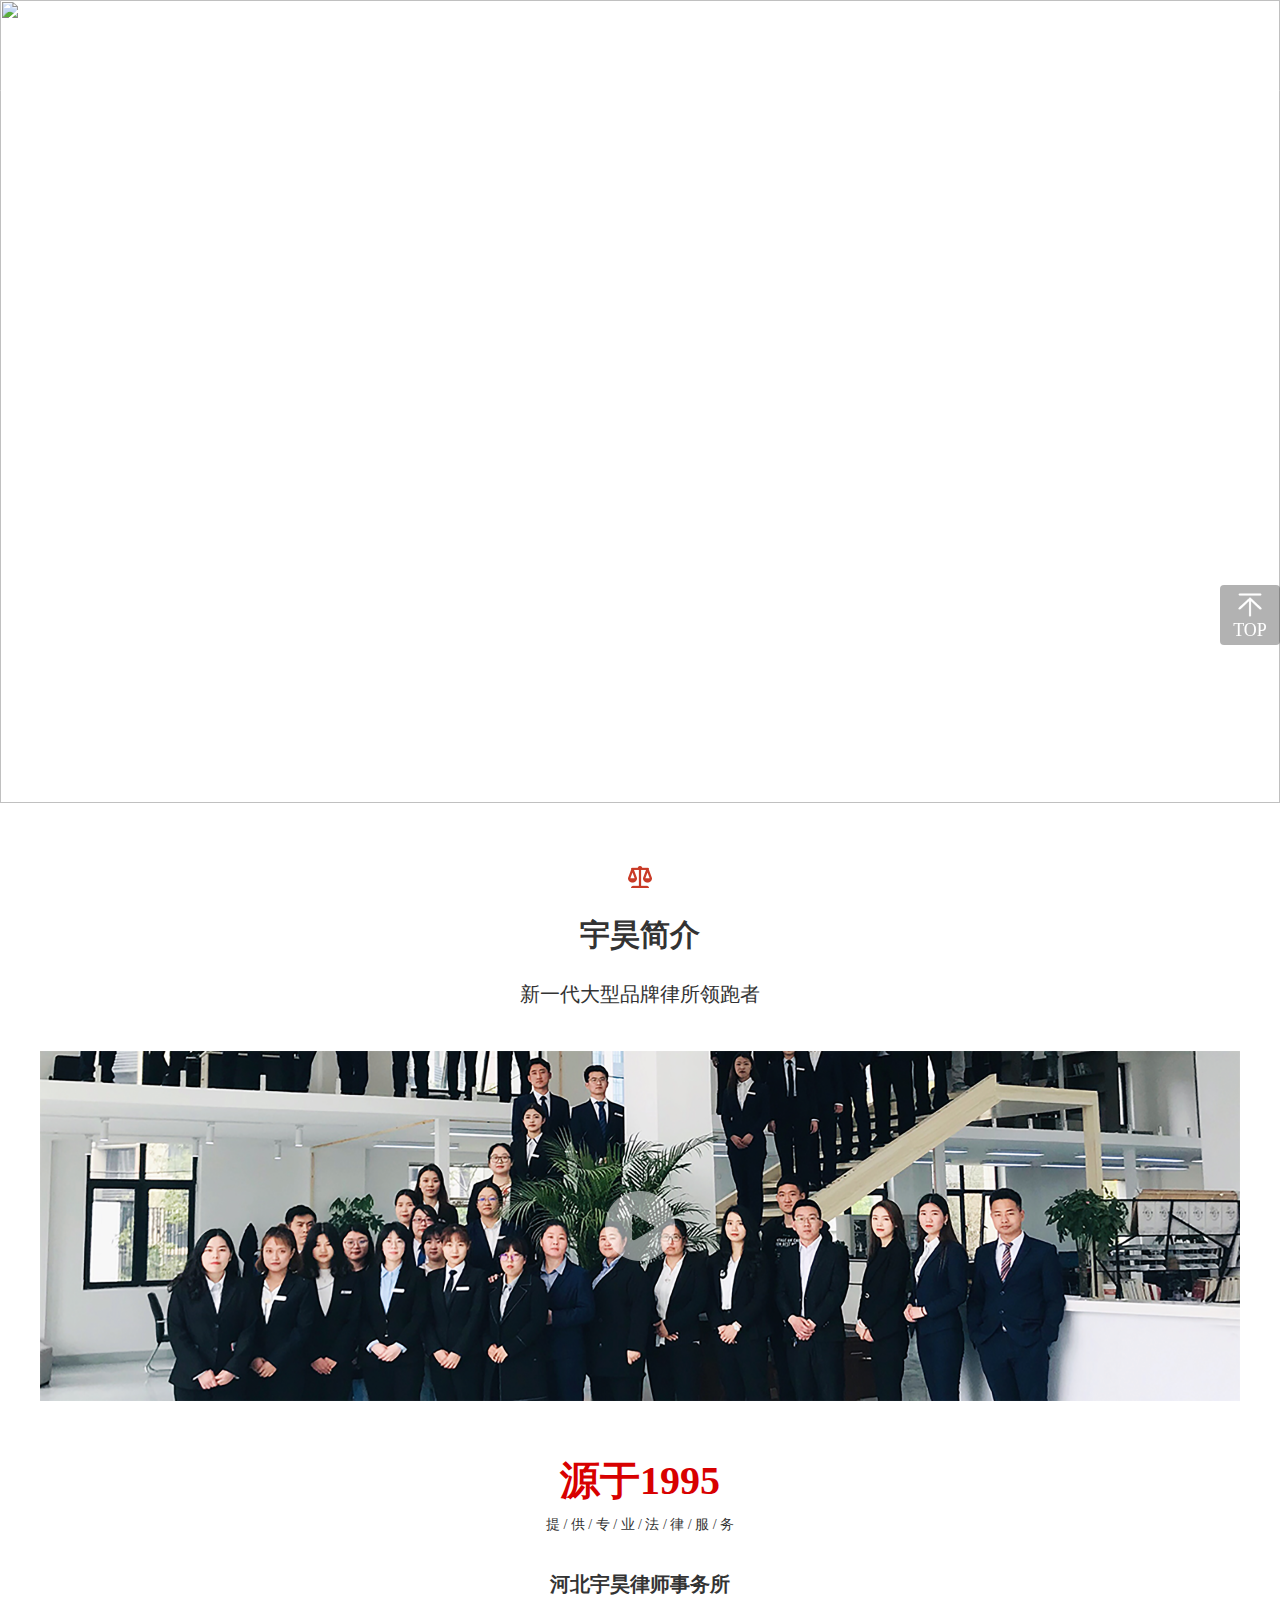
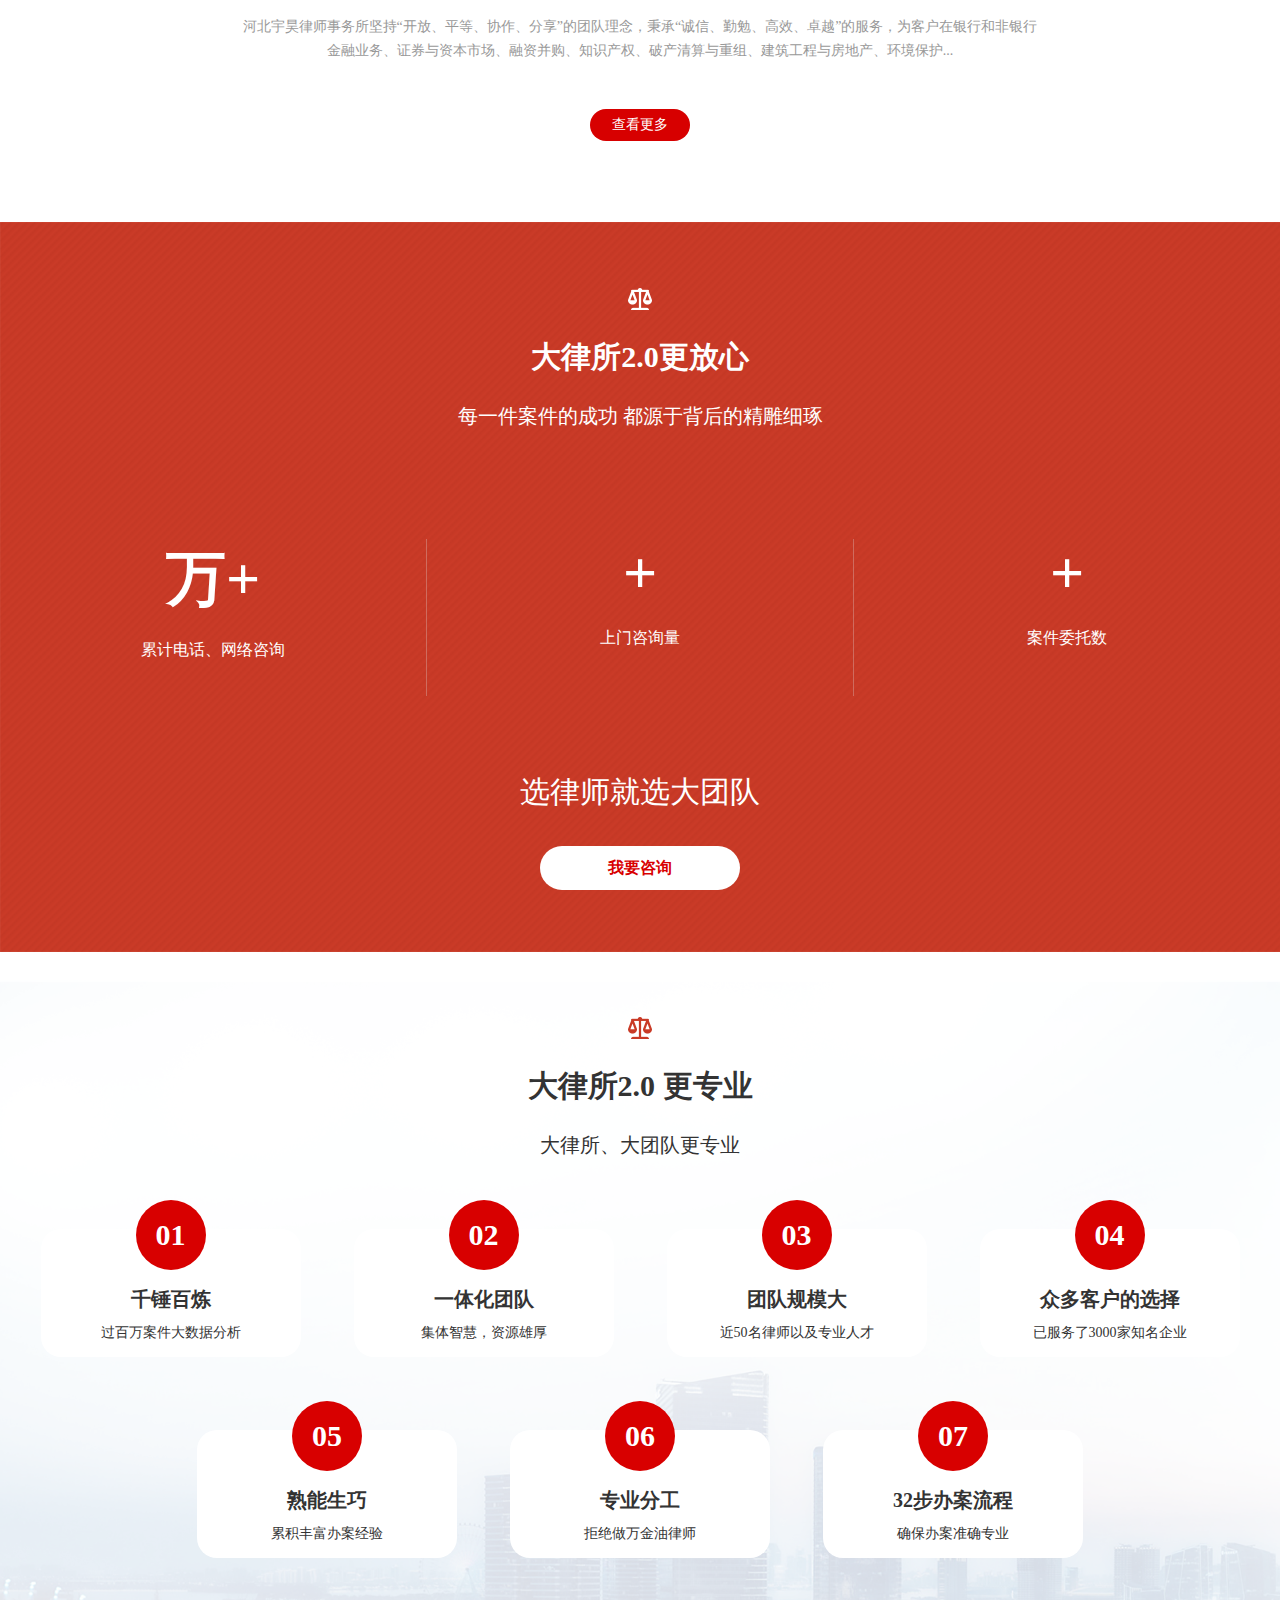
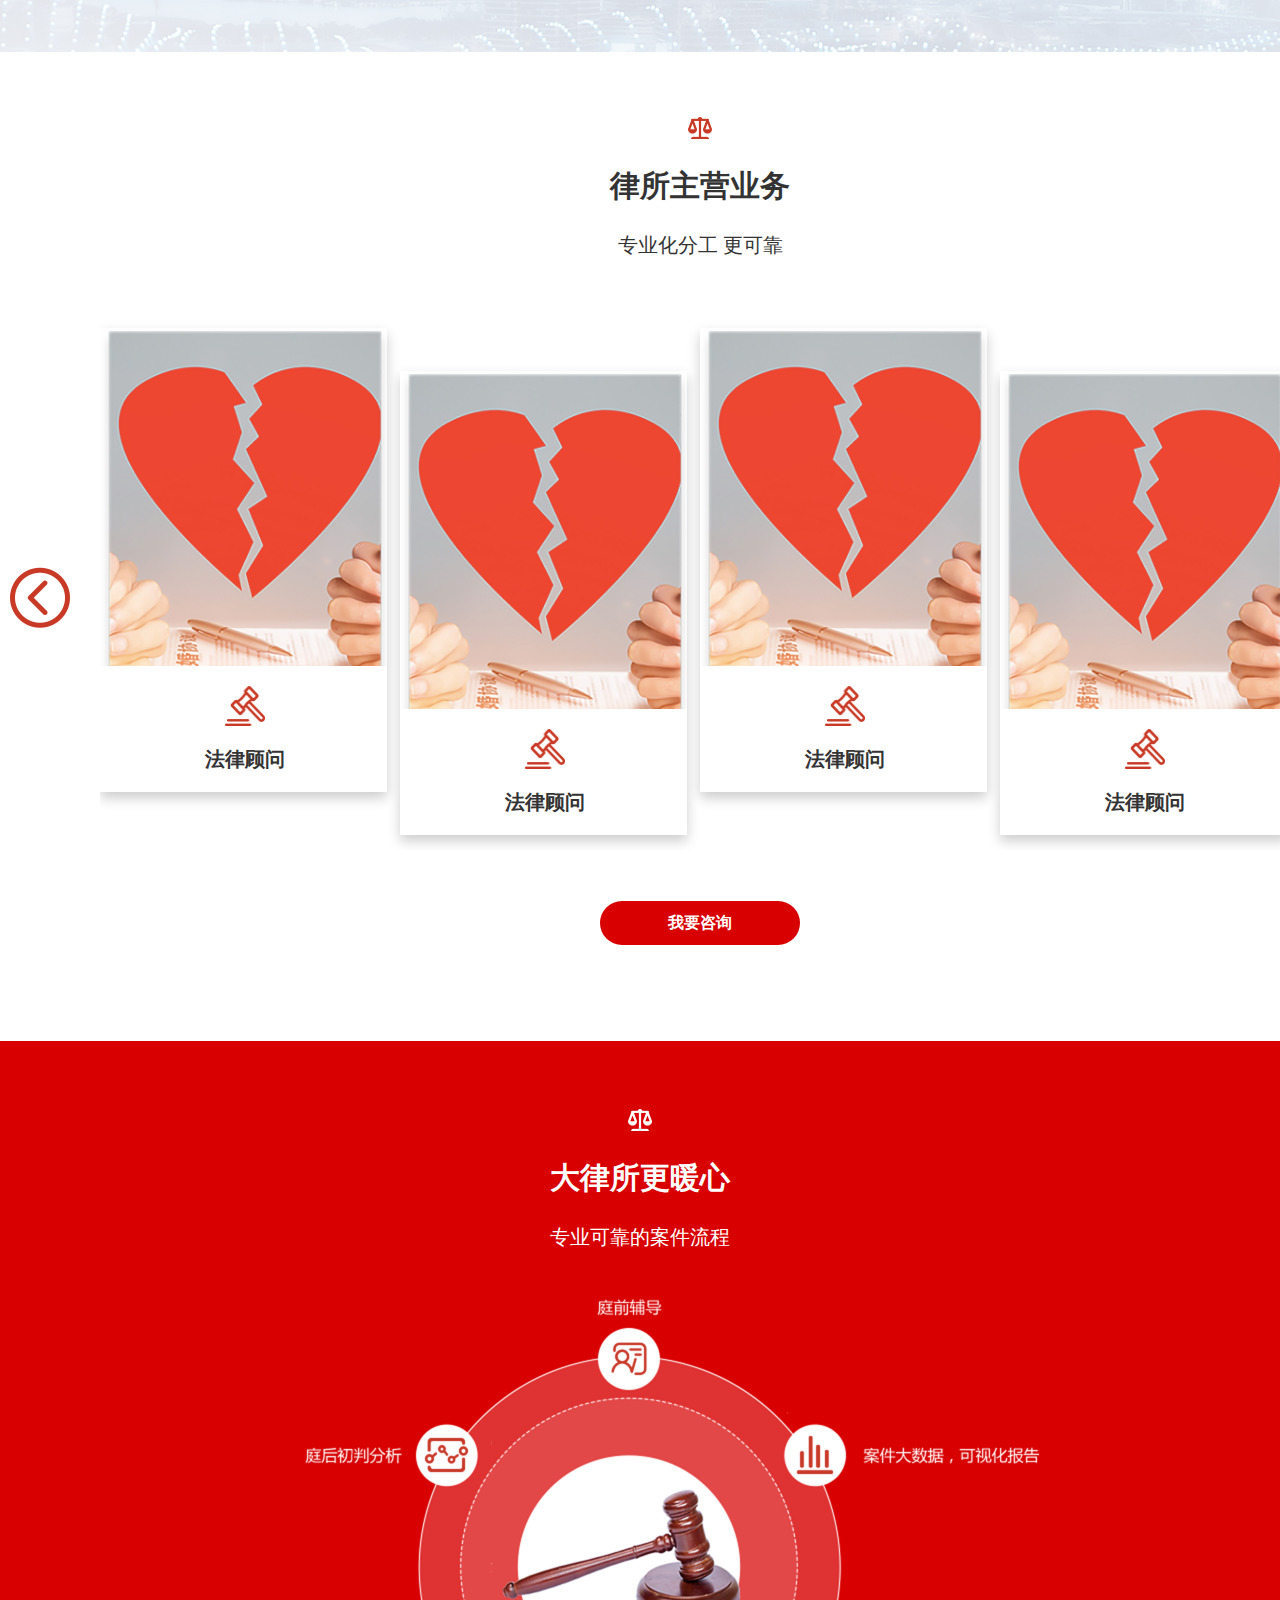
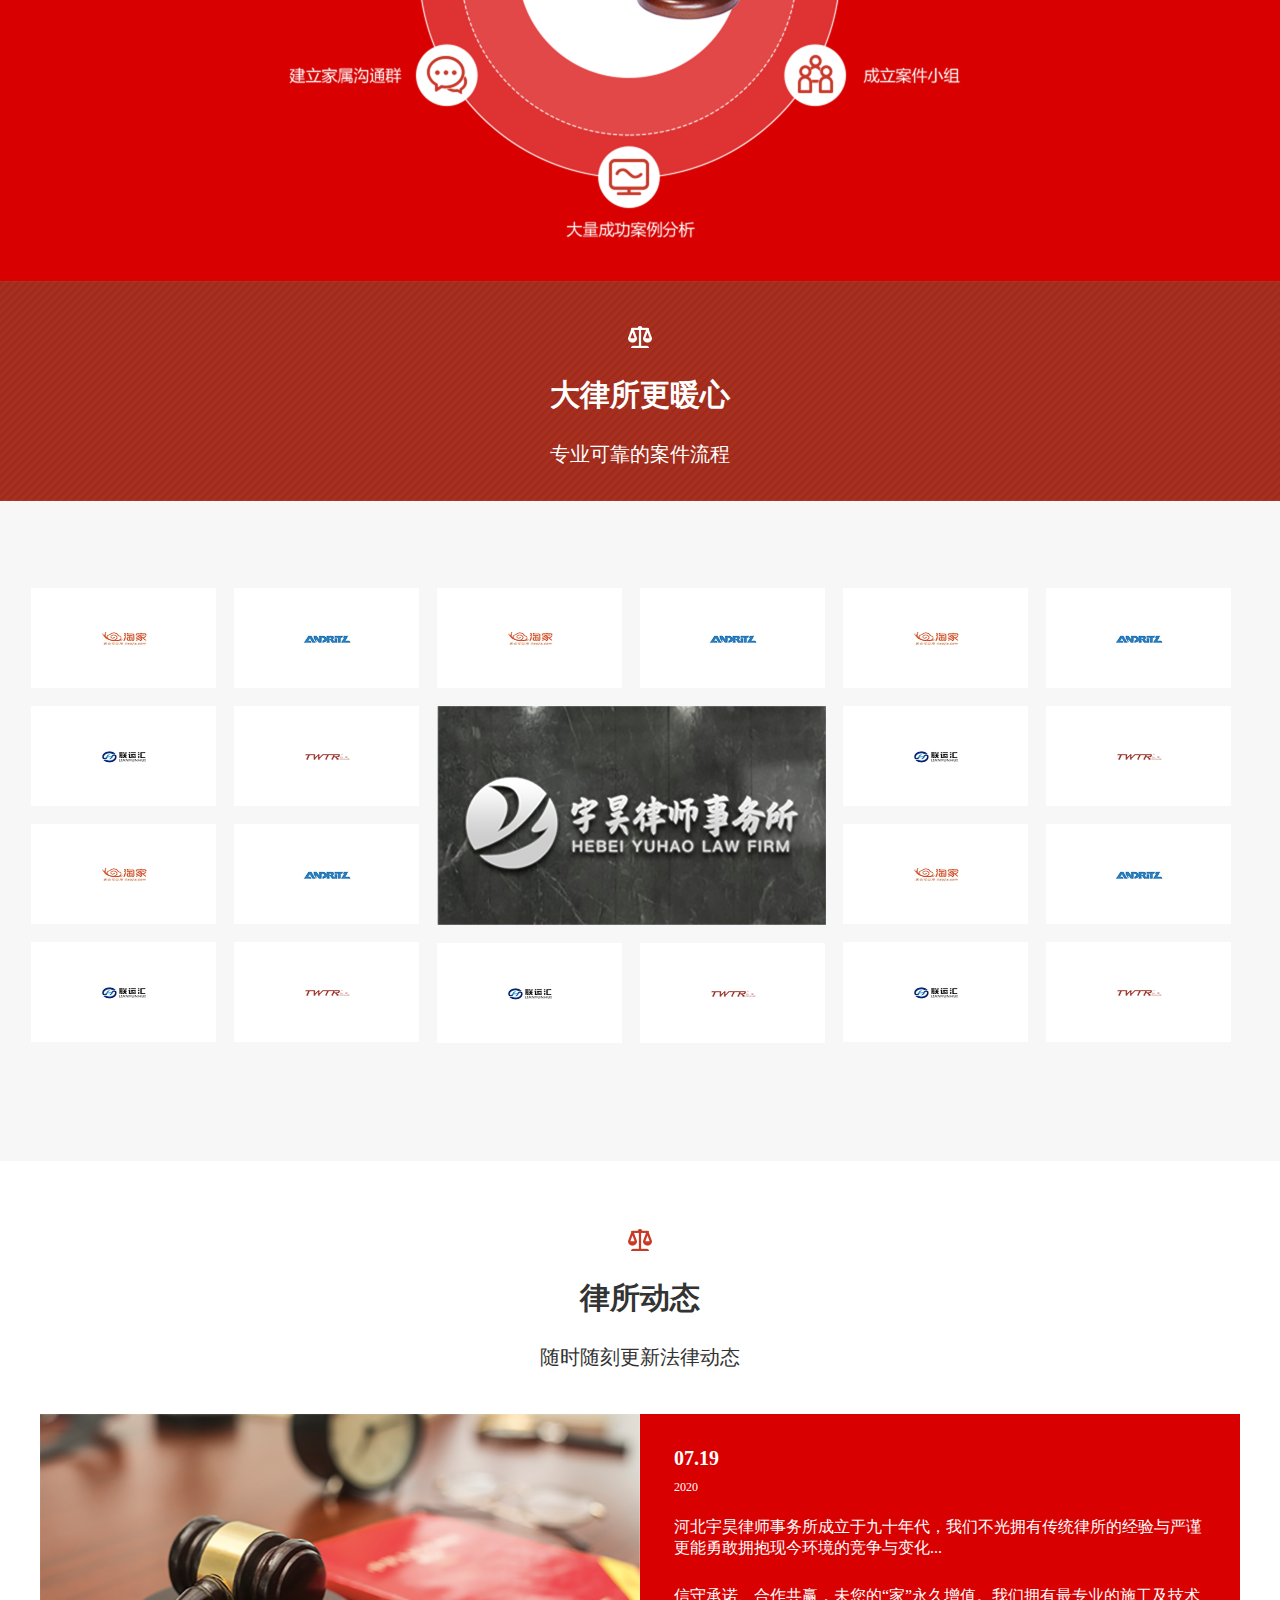
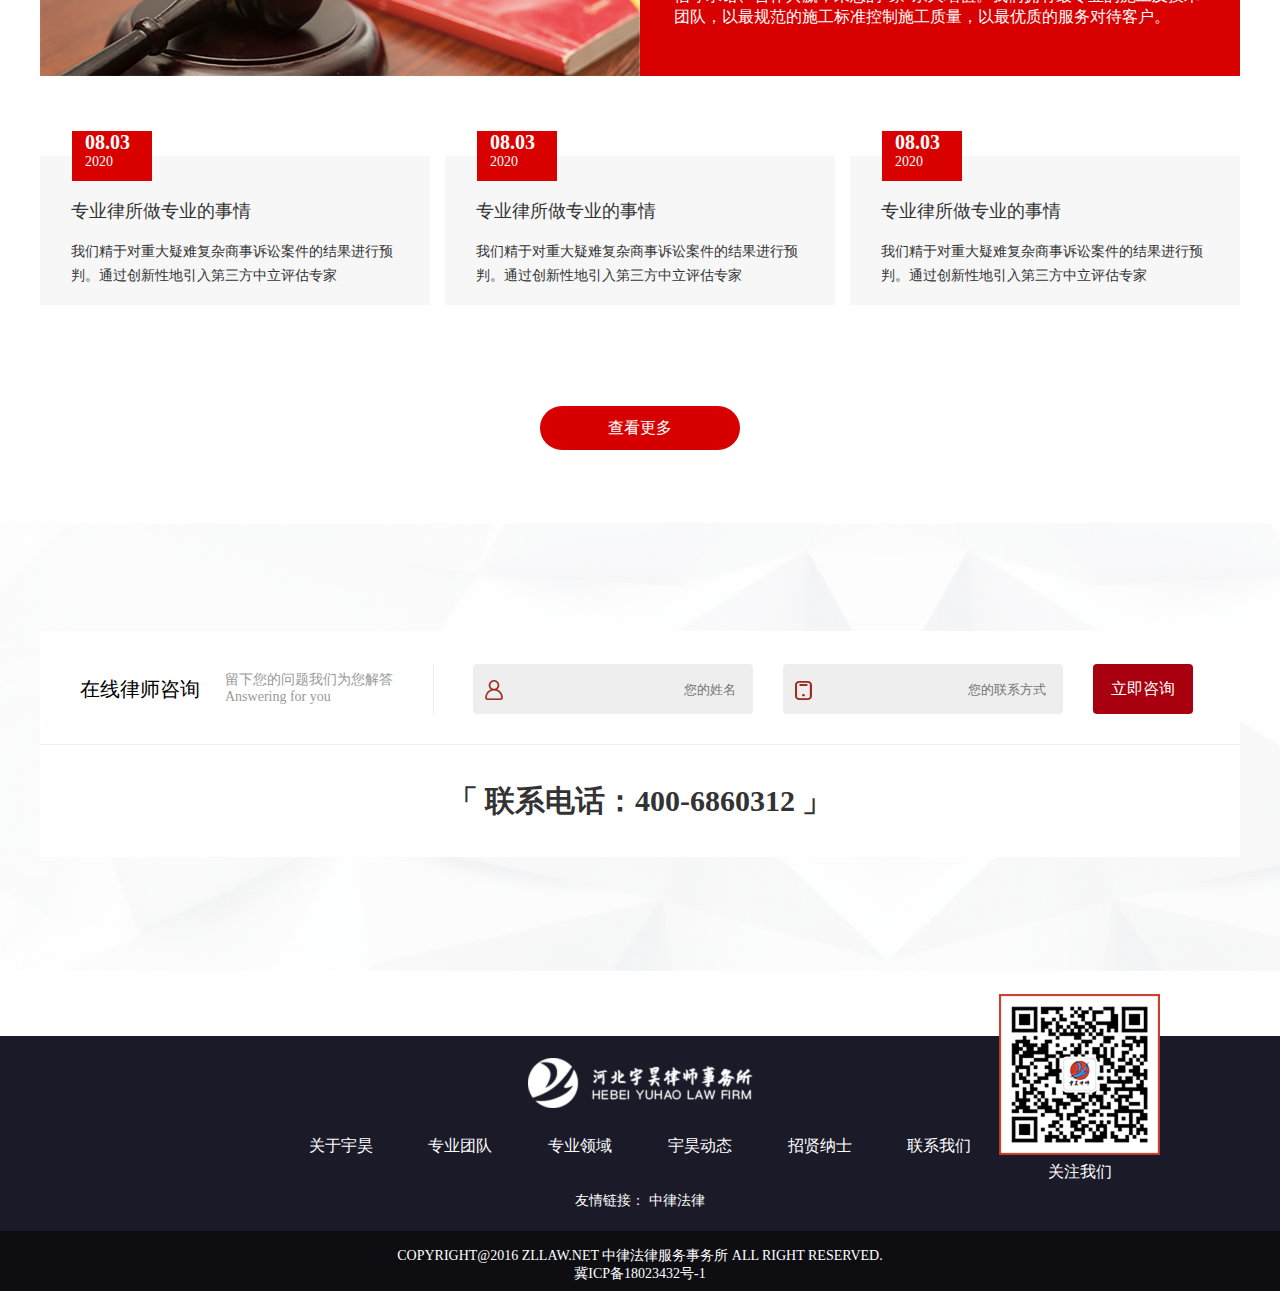
==== pages/index.html @ ebba389b "提交" ====
<!DOCTYPE html>
<html lang="en">

<head>
  <meta charset="UTF-8">
  <meta name="viewport" content="width=device-width, initial-scale=1">
  <meta name="viewport" content="width=device-width, initial-scale=1, maximum-scale=1, user-scalable=no">
  <meta http-equiv="X-UA-Compatible" content="ie=edge">
  <link rel="stylesheet" href="../common/css/common.css" type="text/css">
  <link rel="stylesheet" href="../static/css/index_m.css" type="text/css" media="(max-width:750px)">
  <link rel="stylesheet" href="../common/css/phone.css" type="text/css" media="(max-width:750px)">
  <link rel="stylesheet" href="../common/css/pc.css" type="text/css" media="(min-width:751px)">
  <link rel="stylesheet" href="../static/css/index.css" type="text/css" media="(min-width:751px)">
  <link rel="stylesheet" href="../common/css/swiper.min.css">
  <script src="../static/js/common.js"></script>
  <title>宇昊官网</title>
</head>

<body>
  <div class="main">
    <!-- 头部开始 -->
    <iframe class="top" src="../components/nav.html" frameborder="no" scrolling="no"></iframe>
    <!-- 内容主体 -->
    <!-- 关于我们 -->
    <div class="introduce">
      <div class="sign"><img src="../static/images/biaoz-z@2x.png" alt=""></div>
      <div class="introduce_title">宇昊简介</div>
      <div class="introduce_subtext">新一代大型品牌律所领跑者</div>
      <div class="video">
        <img src="../static/images/bofang-b@2x.png" alt="">
        <video poster="../static/images/shipin-fm@2x.png" src=""></video>
      </div>
      <div class="introduce_year">源于1995</div>
      <div class="introduce_service">提 / 供 / 专 / 业 / 法 / 律 / 服 / 务</div>
      <div class="subhead">河北宇昊律师事务所</div>
      <div class="content">
        河北宇昊律师事务所坚持“开放、平等、协作、分享”的团队理念，秉承“诚信、勤勉、高效、卓越”的服务，为客户在银行和非银行金融业务、证券与资本市场、融资并购、知识产权、破产清算与重组、建筑工程与房地产、环境保护...</div>
      <div class="more">查看更多</div>
    </div>

    <!-- 团队 -->
    <div class="team" style="position: relative;">
      <div class="sign"><img src="../static/images/bae-biaoz@2x.png" alt=""></div>
      <div class="team_title">大律所2.0更放心</div>
      <p class="team_text">每一件案件的成功 都源于背后的精雕细琢</p>
      <ul class="team_black">
        <li>
          <p class="p1"><span id="dataNums1"></span>万+</p>
          <p>累计电话、网络咨询</p>
        </li>
        <li>
          <p class="p2"><span id="dataNums2"></span>+</p>
          <p>上门咨询量</p>
        </li>
        <li>
          <p class="p3"><span id="dataNums3"></span>+</p>
          <p>案件委托数</p>
        </li>
      </ul>
      <div class="bottom_title">
        <p>选律师就选大团队</p>
      </div>
      <div class="team_service">
        <p>我要咨询</p>
      </div>
    </div>
    <!-- 专业 -->
    <div class="major">
      <div class="gWidth">
        <div class="sign"><img src="../static/images/biaoz-z@2x.png" alt=""></div>
        <div class="major_title">
          <p>大律所2.0 更专业</p>
        </div>
        <div class="major_text">
          <p>大律所、大团队更专业</p>
        </div>
        <ul class="major_list">
          <li>
            <p class="list_num">01</p>
            <p class="list_title">千锤百炼</p>
            <p class="list_text">过百万案件大数据分析</p>
          </li>
          <li>
            <p class="list_num">02</p>
            <p class="list_title">一体化团队</p>
            <p class="list_text">集体智慧，资源雄厚</p>
          </li>
          <li>
            <p class="list_num">03</p>
            <p class="list_title">团队规模大</p>
            <p class="list_text">近50名律师以及专业人才</p>
          </li>
          <li>
            <p class="list_num">04</p>
            <p class="list_title">众多客户的选择</p>
            <p class="list_text">已服务了3000家知名企业</p>
          </li>
          <li>
            <p class="list_num">05</p>
            <p class="list_title">熟能生巧</p>
            <p class="list_text">累积丰富办案经验</p>
          </li>
          <li>
            <p class="list_num">06</p>
            <p class="list_title">专业分工</p>
            <p class="list_text">拒绝做万金油律师</p>
          </li>
          <li>
            <p class="list_num">07</p>
            <p class="list_title">32步办案流程</p>
            <p class="list_text">确保办案准确专业</p>
          </li>
        </ul>
      </div>
    </div>
    <!-- 专业领域 -->
    <div class="field">
      <div class="gWidth">
        <div class="sign"><img src="../static/images/biaoz-z@2x.png" alt=""></div>
        <div class="field_title">
          <p>律所主营业务</p>
        </div>
        <div class="field_text">
          <p>专业化分工 更可靠</p>
        </div>
        <div class="swiper-container">
          <div class="swiper-wrapper">
            <div class="swiper-slide">
              <ul class="field_list clearfix">
                <li>
                  <div class="list_top"><img src="../static/images/xs.png" alt=""></div>
                  <div class="list_bottom clearfix">
                    <img src="../static/images/falv-ht@2x.png" alt="">
                    <p>法律顾问</p>
                  </div>
                  <div class="mask">
                    <div class="mask_top">
                      <img src="../static/images/jiat-bt@2x.png" alt="">
                      <p>家庭纠纷</p>
                    </div>
                    <div class="mask_list">
                      <p><a href="#">快速离婚</a></p>
                      <p><a href="#">快速离婚</a></p>
                      <p><a href="#">快速离婚</a></p>
                      <p><a href="#">快速离婚</a></p>
                    </div>
                  </div>
                </li>
                <li>
                  <div class="list_top"><img src="../static/images/xs.png" alt=""></div>
                  <div class="list_bottom">
                    <img src="../static/images/falv-ht@2x.png" alt="">
                    <p>法律顾问</p>
                  </div>
                  <div class="mask">
                    <div class="mask_top">
                      <img src="../static/images/jiat-bt@2x.png" alt="">
                      <p>家庭纠纷</p>
                    </div>
                    <div class="mask_list">
                      <p><a href="#">快速离婚</a></p>
                      <p><a href="#">快速离婚</a></p>
                      <p><a href="#">快速离婚</a></p>
                      <p><a href="#">快速离婚</a></p>
                    </div>
                  </div>
                </li>
                <li>
                  <div class="list_top"><img src="../static/images/xs.png" alt=""></div>
                  <div class="list_bottom">
                    <img src="../static/images/falv-ht@2x.png" alt="">
                    <p>法律顾问</p>
                  </div>
                  <div class="mask">
                    <div class="mask_top">
                      <img src="../static/images/jiat-bt@2x.png" alt="">
                      <p>家庭纠纷</p>
                    </div>
                    <div class="mask_list">
                      <p><a href="#">快速离婚</a></p>
                      <p><a href="#">快速离婚</a></p>
                      <p><a href="#">快速离婚</a></p>
                      <p><a href="#">快速离婚</a></p>
                    </div>
                  </div>
                </li>
                <li>
                  <div class="list_top"><img src="../static/images/xs.png" alt=""></div>
                  <div class="list_bottom">
                    <img src="../static/images/falv-ht@2x.png" alt="">
                    <p>法律顾问</p>
                  </div>
                  <div class="mask">
                    <div class="mask_top">
                      <img src="../static/images/jiat-bt@2x.png" alt="">
                      <p>家庭纠纷</p>
                    </div>
                    <div class="mask_list">
                      <p><a href="#">快速离婚</a></p>
                      <p><a href="#">快速离婚</a></p>
                      <p><a href="#">快速离婚</a></p>
                      <p><a href="#">快速离婚</a></p>
                    </div>
                  </div>
                </li>
              </ul>
            </div>
            <div class="swiper-slide">
              <ul class="field_list clearfix">
                <li>
                  <div class="list_top"><img src="../static/images/xs.png" alt=""></div>
                  <div class="list_bottom">
                    <img src="../static/images/falv-ht@2x.png" alt="">
                    <p>法律顾问</p>
                  </div>
                  <div class="mask">
                    <div class="mask_top">
                      <img src="../static/images/jiat-bt@2x.png" alt="">
                      <p>家庭纠纷</p>
                    </div>
                    <div class="mask_list">
                      <p><a href="#">快速离婚</a></p>
                      <p><a href="#">快速离婚</a></p>
                      <p><a href="#">快速离婚</a></p>
                      <p><a href="#">快速离婚</a></p>
                    </div>
                  </div>
                </li>
                <li>
                  <div class="list_top"><img src="../static/images/xs.png" alt=""></div>
                  <div class="list_bottom">
                    <img src="../static/images/falv-ht@2x.png" alt="">
                    <p>法律顾问</p>
                  </div>
                  <div class="mask">
                    <div class="mask_top">
                      <img src="../static/images/jiat-bt@2x.png" alt="">
                      <p>家庭纠纷</p>
                    </div>
                    <div class="mask_list">
                      <p><a href="#">快速离婚</a></p>
                      <p><a href="#">快速离婚</a></p>
                      <p><a href="#">快速离婚</a></p>
                      <p><a href="#">快速离婚</a></p>
                    </div>
                  </div>
                </li>
                <li>
                  <div class="list_top"><img src="../static/images/xs.png" alt=""></div>
                  <div class="list_bottom">
                    <img src="../static/images/falv-ht@2x.png" alt="">
                    <p>法律顾问</p>
                  </div>
                  <div class="mask">
                    <div class="mask_top">
                      <img src="../static/images/jiat-bt@2x.png" alt="">
                      <p>家庭纠纷</p>
                    </div>
                    <div class="mask_list">
                      <p><a href="#">快速离婚</a></p>
                      <p><a href="#">快速离婚</a></p>
                      <p><a href="#">快速离婚</a></p>
                      <p><a href="#">快速离婚</a></p>
                    </div>
                  </div>
                </li>
                <li>
                  <div class="list_top"><img src="../static/images/xs.png" alt=""></div>
                  <div class="list_bottom">
                    <img src="../static/images/falv-ht@2x.png" alt="">
                    <p>法律顾问</p>
                  </div>
                  <div class="mask">
                    <div class="mask_top">
                      <img src="../static/images/jiat-bt@2x.png" alt="">
                      <p>家庭纠纷</p>
                    </div>
                    <div class="mask_list">
                      <p><a href="#">快速离婚</a></p>
                      <p><a href="#">快速离婚</a></p>
                      <p><a href="#">快速离婚</a></p>
                      <p><a href="#">快速离婚</a></p>
                    </div>
                  </div>
                </li>
              </ul>
            </div>
            <div class="swiper-slide">
              <ul class="field_list clearfix">
                <li>
                  <div class="list_top"><img src="../static/images/xs.png" alt=""></div>
                  <div class="list_bottom">
                    <img src="../static/images/falv-ht@2x.png" alt="">
                    <p>法律顾问</p>
                  </div>
                  <div class="mask">
                    <div class="mask_top">
                      <img src="../static/images/jiat-bt@2x.png" alt="">
                      <p>家庭纠纷</p>
                    </div>
                    <div class="mask_list">
                      <p><a href="#">快速离婚</a></p>
                      <p><a href="#">快速离婚</a></p>
                      <p><a href="#">快速离婚</a></p>
                      <p><a href="#">快速离婚</a></p>
                    </div>
                  </div>
                </li>
                <li>
                  <div class="list_top"><img src="../static/images/xs.png" alt=""></div>
                  <div class="list_bottom">
                    <img src="../static/images/falv-ht@2x.png" alt="">
                    <p>法律顾问</p>
                  </div>
                  <div class="mask">
                    <div class="mask_top">
                      <img src="../static/images/jiat-bt@2x.png" alt="">
                      <p>家庭纠纷</p>
                    </div>
                    <div class="mask_list">
                      <p><a href="#">快速离婚</a></p>
                      <p><a href="#">快速离婚</a></p>
                      <p><a href="#">快速离婚</a></p>
                      <p><a href="#">快速离婚</a></p>
                    </div>
                  </div>
                </li>
                <li>
                  <div class="list_top"><img src="../static/images/xs.png" alt=""></div>
                  <div class="list_bottom">
                    <img src="../static/images/falv-ht@2x.png" alt="">
                    <p>法律顾问</p>
                  </div>
                  <div class="mask">
                    <div class="mask_top">
                      <img src="../static/images/jiat-bt@2x.png" alt="">
                      <p>家庭纠纷</p>
                    </div>
                    <div class="mask_list">
                      <p><a href="#">快速离婚</a></p>
                      <p><a href="#">快速离婚</a></p>
                      <p><a href="#">快速离婚</a></p>
                      <p><a href="#">快速离婚</a></p>
                    </div>
                  </div>
                </li>
                <li>
                  <div class="list_top"><img src="../static/images/xs.png" alt=""></div>
                  <div class="list_bottom">
                    <img src="../static/images/falv-ht@2x.png" alt="">
                    <p>法律顾问</p>
                  </div>
                  <div class="mask">
                    <div class="mask_top">
                      <img src="../static/images/jiat-bt@2x.png" alt="">
                      <p>家庭纠纷</p>
                    </div>
                    <div class="mask_list">
                      <p><a href="#">快速离婚</a></p>
                      <p><a href="#">快速离婚</a></p>
                      <p><a href="#">快速离婚</a></p>
                      <p><a href="#">快速离婚</a></p>
                    </div>
                  </div>
                </li>
              </ul>
            </div>
          </div>
        </div>
        <!-- 如果需要导航按钮 -->
        <div class="swiper-button-prev">
          <img src="../static/images/z-x@2x.png" alt="">
        </div>
        <div class="swiper-button-next">
          <img src="../static/images/y-x@2x.png" alt="">
        </div>
        <div class="field_btn">
          <a href="#">
            我要咨询
          </a>
        </div>
      </div>
    </div>
    <!-- 流程 -->
    <div class="process">
      <div class="gWidth">
        <div class="sign"><img src="../static/images/bae-biaoz@2x.png" alt=""></div>
        <div class="process_title">
          <p>大律所更暖心</p>
        </div>
        <div class="process_text">
          <p>专业可靠的案件流程</p>
        </div>
        <div class="process_img">
          <img class="pc_block phone_none" src="../static/images/nuanxin-an@2x.png" alt="">
          <img class="phone_block pc_none" src="../static/phoneImg/index/nuanxi-dx@2x.png" alt="">
        </div>
      </div>
    </div>
    <!-- 合作伙伴 -->
    <div class="partner">
      <div class="partner_top">
        <div class="sign"><img src="../static/images/bae-biaoz@2x.png" alt=""></div>
        <div class="partner_title">
          <p>大律所更暖心</p>
        </div>
        <div class="partner_text">
          <p>专业可靠的案件流程</p>
        </div>
      </div>
      <div class="partner_bottom">
        <div class="partner_bottom_list clearfix">
          <div class="par_bot_left fl clearfix">
            <p><img src="../static/phoneImg/index/l1@2x.png" alt=""></p>
            <p><img src="../static/phoneImg/index/l2@2x.png" alt=""></p>
            <p><img src="../static/phoneImg/index/l3@2x.png" alt=""></p>
            <p><img src="../static/phoneImg/index/l4@2x.png" alt=""></p>
            <p><img src="../static/phoneImg/index/l1@2x.png" alt=""></p>
            <p><img src="../static/phoneImg/index/l2@2x.png" alt=""></p>
            <p><img src="../static/phoneImg/index/l3@2x.png" alt=""></p>
            <p><img src="../static/phoneImg/index/l4@2x.png" alt=""></p>
          </div>
          <div class="par_bot_middle fl clearfix">
            <p><img src="../static/phoneImg/index/l1@2x.png" alt=""></p>
            <p><img src="../static/phoneImg/index/l2@2x.png" alt=""></p>
            <h2><img src="../static/images/logo-bz@2x.png" alt=""></h2>
            <p><img src="../static/phoneImg/index/l3@2x.png" alt=""></p>
            <p><img src="../static/phoneImg/index/l4@2x.png" alt=""></p>
          </div>
          <div class="par_bot_right fl clearfix">
            <p><img src="../static/phoneImg/index/l1@2x.png" alt=""></p>
            <p><img src="../static/phoneImg/index/l2@2x.png" alt=""></p>
            <p><img src="../static/phoneImg/index/l3@2x.png" alt=""></p>
            <p><img src="../static/phoneImg/index/l4@2x.png" alt=""></p>
            <p><img src="../static/phoneImg/index/l1@2x.png" alt=""></p>
            <p><img src="../static/phoneImg/index/l2@2x.png" alt=""></p>
            <p><img src="../static/phoneImg/index/l3@2x.png" alt=""></p>
            <p><img src="../static/phoneImg/index/l4@2x.png" alt=""></p>
          </div>
        </div>
      </div>
    </div>
    <!-- 动态 -->
    <div class="dynamic gWidth">
      <div class="sign"><img src="../static/images/biaoz-z@2x.png" alt=""></div>
      <div class="dynamic_title">
        <p>律所动态</p>
      </div>
      <div class="dynamic_text">
        <p>随时随刻更新法律动态</p>
      </div>
      <div class="dynamic_conter">
        <div class="dynamic_top clearfix">
          <img src="../static/images/lvs-pet@2x.png" alt="">
          <div class="conter_right">
            <h3>07.19</h3>
            <p class="right_year">2020</p>
            <p class="right_text">
              <span>河北宇昊律师事务所成立于九十年代，我们不光拥有传统律所的经验与严谨更能勇敢拥抱现今环境的竞争与变化...</span>
              <br class="pc_block phone_none">
              <em>信守承诺、合作共赢，未您的“家”永久增值。我们拥有最专业的施工及技术团队，以最规范的施工标准控制施工质量，以最优质的服务对待客户。</em>
            </p>
          </div>
        </div>
        <ul class="dynamic_bottom clearfix">
          <li>
            <a href="#">
              <div class="bottom_time">
                <p>08.03</p>
                <p>2020</p>
              </div>
              <div class="bottom_title">
                专业律所做专业的事情
              </div>
              <div class="bottom_content">
                我们精于对重大疑难复杂商事诉讼案件的结果进行预判。通过创新性地引入第三方中立评估专家
              </div>
            </a>
          </li>
          <li>
            <a href="#">
              <div class="bottom_time">
                <p>08.03</p>
                <p>2020</p>
              </div>
              <div class="bottom_title">
                专业律所做专业的事情
              </div>
              <div class="bottom_content">
                我们精于对重大疑难复杂商事诉讼案件的结果进行预判。通过创新性地引入第三方中立评估专家
              </div>
            </a>
          </li>
          <li>
            <a href="#">
              <div class="bottom_time">
                <p>08.03</p>
                <p>2020</p>
              </div>
              <div class="bottom_title">
                专业律所做专业的事情
              </div>
              <div class="bottom_content">
                我们精于对重大疑难复杂商事诉讼案件的结果进行预判。通过创新性地引入第三方中立评估专家
              </div>
            </a>
          </li>
        </ul>
      </div>
      <div class="dynamic_btn">
        <a href="#">
          查看更多
        </a>
      </div>
    </div>
    <!-- 咨询 -->
    <div class="consulting">
      <div class="gWidth">
        <div class="consulting_top clearfix">
          <div class="consulting_left fl">
            <div class="consulting_title">
              在线律师咨询
            </div>
            <div class="consulting_sub">
              <p>留下您的问题我们为您解答</p>
              <p>Answering for you</p>
            </div>

          </div>
          <div class="consulting_right fl">
            <div class="ipt fl">
              <img src="../static/images/xingm-hs@2x.png" alt="">
              <input type="text" placeholder="您的姓名">
            </div>
            <div class="ipt fl">
              <img src="../static/images/shouji-hs@2x.png" alt="">
              <input type="text" placeholder="您的联系方式">
            </div>
            <div class="btn fl">
              <a href="#">立即咨询</a>
            </div>
          </div>
        </div>
        <div class="consulting_bottom">
          「 联系电话：400-6860312 」
        </div>
      </div>
    </div>
    <!-- 底部 -->
    <iframe class="bottom" scrolling="no" src="../components/foot.html" frameborder="0"></iframe>
    <div class="top" id="gotoTop" style="width:60px;height:60px;background:rgba(0, 0, 0, .3);position: fixed;right: 0;bottom: 30%;
          font-size: 18px; color: #FFF; text-align: center; cursor: pointer;border-radius: 4px;z-index: 999;">
      <img style="width:30px;height:30px;margin-top: 5px;" src="../static/images/top.png" alt="">
      TOP
    </div>
  </div>
  <script src="../common/js/swiper.min.js"></script>
  <script src="../common/js/jquery.min.js"></script>
  <script src="../common/js/num.js"></script>
  <script>
    $(function () {
      $(window).scroll(function () {
        var s = $(window).scrollTop();
        var height = $('.team').offset().top - $('.team').height() / 2;
        if (s > height) {
          $("#dataNums1").rollNum({
            deVal: 30
          });
          $("#dataNums2").rollNum({
            deVal: 12399
          });
          $("#dataNums3").rollNum({
            deVal: 8862
          });
        }
      });


      function gotoTop(minHeight) {

        // 定义点击返回顶部图标后向上滚动的动画
        $("#gotoTop").click(
          function () {
            $('html,body').animate({ scrollTop: '0px' }, 'slow');
          })

        // 获取页面的最小高度，无传入值则默认为600像素
        minHeight ? minHeight = minHeight : minHeight = 600;

        // 为窗口的scroll事件绑定处理函数
        $(window).scroll(function () {

          // 获取窗口的滚动条的垂直滚动距离
          var s = $(window).scrollTop();

          // 当窗口的滚动条的垂直距离大于页面的最小高度时，让返回顶部图标渐现，否则渐隐
          if (s > minHeight) {
            $("#gotoTop").fadeIn(500);
          } else {
            $("#gotoTop").fadeOut(500);
          };
        });
      };
      gotoTop();
    });
    var mySwiper = new Swiper('.swiper-container', {
      direction: 'horizontal',
      loop: true, // 循环模式选项
      autoplay: true,

      // 如果需要前进后退按钮
      navigation: {
        nextEl: '.swiper-button-next',
        prevEl: '.swiper-button-prev',
      }
    });
    //鼠标覆盖停止自动切换
    mySwiper.el.onmouseover = function () {
      mySwiper.autoplay.stop();
    },

      //鼠标离开开始自动切换
      mySwiper.el.onmouseout = function () {
        mySwiper.autoplay.start();
      }
  </script>
</body>

</html>
---- common/css/common.css ----
@charset "utf-8";
body,ul,ol,li,dl,dt,h1,h2,h3,h4,h5,h6,p,input,textarea,select,figure{margin: 0;padding: 0;}
ul,ol{list-style: none;}
input,textarea,select{border: none; background-color: transparent; outline: none;}
textarea{resize: none;}
img{border: none;vertical-align: top;}
a{text-decoration: none;-webkit-tap-highlight-color: transparent;
}
em{
	font-style:normal;
}
.fl{float: left;} .fr{float: right;}
html {-webkit-text-size-adjust: none;}

.clearfix:after,.clearfix:before{content: ""; display: table;}
.clearfix:after{clear: both;}
.clearfix{*zoom:1;}
.gWidth{
  width: 1200px;
  margin-left: auto;
  margin-right: auto;
}
body{
  font-family: '微软雅黑';
}
.inrow>li,.inrow span{display:inline-block;*display:inline;*zoom:1;font-size:14px;letter-spacing:normal;word-spacing:normal; }
.dataNums{float: left; display: block; height:75px;  text-align:center;margin-top: 8px;overflow: hidden;}
.dataNums .dataOne{ width:30px; height:75px; margin: 0px 3px; text-align: center;}
.dataNums .dataBoc {position: relative; width: 100%; height: 100%; overflow: hidden;}
.dataNums .dataBoc .tt {position: absolute; top: 0;  left: 0; width: 100%;  height: 100%;}
.dataNums .tt span{width:100%;height:100%; font:bold 54px/75px "Arial";color:#fff;}
---- static/css/index_m.css ----
@charset "utf-8";
/* nav */
.header{
  position: absolute;
  left: 0;top: 0;
  width: 100%;
  height: 3rem;
  overflow: hidden;
  z-index: 999;
  padding:0 5%;
  box-sizing: border-box;
  border-bottom:1px solid rgba(255, 255, 255, .2);
}
.header .logo img{
  width: 9.1rem;
  height: 1.25rem;
  margin-top: 0.75rem;
}
.menu{
  width: 1.1rem;
  height: 0.8rem;
  margin-top: 1rem;
}
.menu span{
  display: block;
  width: 1.1rem;
  height: 0.1rem;
  background-color: #FFF !important;
  margin-bottom: 0.25rem;
  transition: .35s linear;
}
.menu:hover span:nth-child(1){
  
  transform: translateY(0.32rem) rotateZ(45deg);
}
.menu:hover span:nth-child(2){
  transform: rotateZ(-45deg) translateX(-0.01rem);
}
.menu:hover span:nth-child(3){
  opacity: 0;
}
/* banner图 */
.banner{
  position: relative;
  left: 0;top: 0;
  width: 100vw;
  height: 20.075rem;
  margin: 0 auto;
}
.banner .banner_img{
  width:100%;
  height:100%;
}
/*图标*/
.sign img{
  width: 0.825rem;
  height: 0.75rem;
  margin: 0 auto;
  margin-top: 1rem;
}
/* 关于我们 */
.introduce{
  width: 100vw;
  padding: 0 5%;
  box-sizing: border-box;
  text-align: center;
}
.introduce_title{
  font-size: 1rem;
  color: #333;
  font-weight: bold;
  margin: 0.75rem 0 0.55rem;
}
.introduce_subtext{
  font-size: 0.8rem;
  color: #333333;
}
.video{
  position: relative;
  width: 100%;
  height: 8.75rem;
}
.video img{
  position: absolute;
  left: 50%;
  top: 50%;
  margin-left: -0.875rem;
  margin-top: -0.875rem;
  width: 1.75rem;
  height: 1.75rem;
}
.video video{
  width: 100%;
  height: 100%;
}
.introduce_year{
  font-size: 1rem;
  font-weight: 800;
  color: #D80000;
}
.introduce_service{
  font-size: 0.55rem;
  color: #333333;
  margin: 0.3rem 0 1.175rem;
}
.subhead{
  font-size: 0.8rem;
  font-weight: bold;
  color: #333333;
}
.content{
  width: 100%;
  font-size: 0.55rem;
  color: #999999;
  margin:0.3rem 0 0.6rem ;
}
.more{
  width: 5rem;
  height: 1.5rem;
  line-height: 1.5rem;
  text-align: center;
  background: #D70000;
  border-radius: 0.75rem;
  font-size: 0.7rem;
  color: #FFFFFF;
  margin: 0 auto 2.3rem;
}
/* 团队 */
.team{
  width: 100vw;
  height: 28.25rem;
  background: url(../phoneImg/index/hong-dbj@2x.png) no-repeat center center;
  background-size: cover;
  text-align: center;
}
.team_title{
  font-size: 1rem;
  font-weight: bold;
  color: #FFFFFF;
  margin: 0.75rem 0 0.55rem;
}
.team_text{
  font-size: 0.8rem;
  color: #FFFFFF;
}
.team_black{
  margin-top: 1.075rem;
}
.team_black li{
  width: 13rem;
  height: 3.75rem;
  border-bottom: 1px solid #FFFFFF;
  margin: 0 auto;
}
.dataNums{
  height: 1.875rem;
  line-height: 1.875rem;
  overflow: auto;
  margin: 0;
}
.p1{width: 5.5rem;margin:0 auto;}
.p2{width: 9rem;margin:0 auto;}
.p3{width: 7rem;margin:0 auto;}
.dataNums .dataOne {
  margin-top: -0.35rem;
}
.team_black li p:nth-child(1){
  position: relative;
  font-size: 1.5rem;
  font-weight: bold;
  color: #FFFFFF;
  margin-top: 0.8rem;
}
.team_black li p:nth-child(2){
  font-size: 0.6rem;
  margin-top: 0.4rem;
  color: #FFFFFF;
}
.team .bottom_title{
  font-size: 0.8rem;
  color: #FFFFFF;
  margin-top: 2.15rem;
}
.team_service p{
  width: 5rem;
  height: 1.5rem;
  line-height: 1.5rem;
  text-align: center;
  background: #FFFFFF;
  border-radius: 0.75rem;
  font-size: 0.7rem;
  color: #D70000;
  margin: 1.3rem auto 0;
}
/* 专业 */
.major{
  width: 100%;
  height: 29.45rem;
  background: url(../phoneImg/index/bj-bais@2x.png) no-repeat center center;
  background-size: cover;
  text-align: center;
}
.major_title p{ 
  font-size: 1rem;
  font-weight: bold;
  color: #333333;
  margin: 0.75rem 0 0.55rem;
}
.major_text p{
  font-size: 0.8rem;
  color: #333333;
  margin-bottom: 2.1rem;
}
.major_list{
  display: flex;
  justify-content: space-between;
  flex-wrap: wrap;
  padding: 0 10px;
  box-sizing: border-box;
}
.major_list li{
  position: relative;
  width: 7.35rem;height: 3.75rem;
  background-color: #FFF; 
  border-radius: 0.5rem;
  margin-bottom: 1.475rem;
}
.major_list li:nth-last-child(1){
  margin: 0 auto;
}
.major_list li .list_num{
  position: absolute;
  left: 50%;
  top: 0;
  margin-left: calc(-1.775rem / 2);
  margin-top: calc(-1.775rem / 2);
  width: 1.775rem;
  height: 1.775rem;
  line-height: 1.775rem;
  text-align: center;
  border-radius: 50%;
  background: #D80100;
  font-size: 0.75rem;
  font-weight: bold;
  color: #FFFFFF;
}
.major_list li .list_title{
  font-size: 0.8rem;
  font-weight: bold;
  color: #333333;
  margin-top: 1rem;
  margin-bottom: 0.2rem;
}
.major_list li .list_text{
  font-size: 0.5rem;
  color: #333333;
}
/* 专业领域 */
.field{
  position: relative;
  width: 100%;
  height: 28rem;
  text-align: center;
  margin-bottom: 10rem;
}
.field_title p{ 
  font-size: 1rem;
  font-weight: bold;
  color: #333333;
  margin: 0.75rem 0 0.55rem;
}
.field_text p{
  font-size: 0.8rem;
  color: #333333;
  margin-bottom: 1.5rem;
}
.field_list{
  display: flex;
  flex-wrap: wrap;
  padding:0 5%;
  box-sizing: border-box;
}
.field_list li{
  position: relative;
  height: 11.6rem;
  width: 6.9rem;
  margin-right: 0.587rem !important;
  overflow: hidden;
  margin-bottom: 0.775rem;
  box-shadow: 0px 6px 12px 0px rgba(0, 0, 0, 0.2);
}
.field_list li:nth-child(2n){
  margin-right: 0 !important;
}
.field_list li .list_top img{
  width: 100%;
  height: 8.475rem;
}
.field_list li .list_bottom{
  height: 3.15rem;
  transition: .35s linear;
  transform: translateY(0);
}
.field_list li .list_bottom img{
  width: 1rem;height: 1rem;
  margin-top: 0.3rem;
}
.field_list li .list_bottom p{
  font-size: 0.5rem;
  font-weight: bold;
  color: #333333;
  margin-top: 0.4rem;
}
.field_list li .mask{
  position: absolute;
  left: 0;top: 0;
  width: 100%;
  height: 100%;
  background-color: rgba(0, 0, 0,0.5);
  transition: .35s linear;
  transform: translateY(11.6rem);
}
.field_list li .mask .mask_top img{
  width: 1rem;height: 1rem;
  margin-top: 0.5rem;
}
.field_list li .mask .mask_top p{
  color: #FFF;
  font-size: 0.6rem;
  margin: 0.3rem 0;
}
.mask_list p a{
  display: inline-block;
  width: 4rem;
  height: 1rem;
  line-height: 1rem;
  text-align: center;
  border-radius: 0.4rem;
  color: #FFF;
  font-size: 18px;
  border: 1px solid #FFF;
  margin-bottom: 0.5rem;
}
.field_list li:hover .mask{
  transform: translateY(0);
}
.field_list li:hover .list_bottom{
  transform: translateY(3.15rem);
}
.swiper-container {
  position: relative;
  width: 100%;
  height: auto;
} 
.swiper-button-prev,.swiper-button-next{
  position: unset !important;
}
.swiper-button-prev{
  font-size: 0;--swiper-navigation-size: 0;/* 设置按钮大小 */
  outline: none !important;
  margin-right: 5rem;
}
.swiper-button-next{
  outline: none !important;
  font-size: 0;
  --swiper-navigation-size: 0;/* 设置按钮大小 */
  margin-left: 5rem;
}
.swiper-button-prev img,.swiper-button-next img{
  margin-top: 1.425rem;
  width:1.525rem !important;height: 1.525rem !important;
}
.field_btn a{
  display: inline-block;
  width: 5rem;
  height: 1.5rem;
  line-height: 1.5rem;
  text-align: center;
  background: #D70000;
  border-radius: 0.75rem;
  color: #FFF;
  font-size: 0.7rem;
  margin-top: 3rem;
}
/* 流程 */
.process{
  width: 100%; 
  height: 23.1rem;
  text-align: center;
  padding: 0 5%;
  box-sizing: border-box;
  overflow: hidden;
  background: #D80100;
  color: #FFF;
}
.process_title p{ 
  font-size: 1rem;
  font-weight: bold;
  color: #fff;
  margin: 0.75rem 0 0.55rem;
}
.process_text p{
  font-size: 0.8rem;
  color: #fff;
  margin-bottom: 2.1rem;
}
.process .process_img img{
  width: 100%;
  margin:0 auto;
}
/* 合伙 */
.partner{ 
  width: 100%;
  text-align: center;
  overflow: hidden;
}
.partner_top{
  width: 100%;
  height: 6.6rem;
  background: #AF0000;
}
.partner_title{
  color: #FFF;
  margin: 0.75rem 0 0.5rem;    
  font-size: 1rem;
  font-weight: bold;
}
.partner_text{
  color: #FFF;
  font-size: 0.8rem;
}
.partner_bottom{
  width: 100%;
  height: 17.95rem;
  background: #F7F7F7;   
  padding-left: 0.5rem;
  box-sizing: border-box;
  overflow: hidden;
}
.partner_bottom_list{
  margin-top: 1.375rem; 
}
.partner_bottom_list p{
  width: 3.5rem;
  height: 2.2rem;
  float: left;
  margin-right:0.375rem;
  margin-bottom: 0.375rem;
}
.par_bot_left,.par_bot_middle,.par_bot_right{
  float: none !important;
}
.par_bot_middle{
  position: relative;
}
.par_bot_middle p{
  float: none;
}
.par_bot_middle p:nth-child(1){
  position: absolute;
  right: 0;top: 0;
}
.par_bot_middle p:nth-child(2){
  position: absolute;
  right: 0;top: 2.57rem;
}
.partner_bottom_list h2{
  position: absolute;
  left: 3.875rem;
  float: left;
  width: 7.375rem;
  height: 4.775rem;
}
.partner_bottom_list img{
  width: 100%;
  height: 100%;
}
/* 动态 */
.dynamic{
  width: 100%;
  text-align: center;
  padding: 0 5%;
  box-sizing: border-box;
  overflow: hidden;
}
.dynamic_title p{ 
  font-size: 1rem;
  font-weight: bold;
  color: #333;
  margin: 0.75rem 0 0.55rem;
}
.dynamic_text p{
  font-size: 0.8rem;
  color: #333;
  margin-bottom: 1rem;
}
.dynamic_title,.dynamic_text{
  color: #333;
}
.dynamic_top img{
  width: 100%;
  height: 6.55rem;
}
.conter_right{
  width: 100%;
  height: 7.45rem;
  background: #D80000;
  text-align: left;
  padding: 0 0.5rem;
  box-sizing:border-box;
  overflow: hidden;
}
.conter_right h3{
  font-size: 0.7rem;
  font-weight: bold;
  color: #FFFFFF;
  margin-top: 0.3rem;
}
.conter_right .right_year{
  font-size: 0.5rem;
  color: #FFFFFF;
  margin-bottom: 0.3rem;
}
.conter_right .right_text span{
  font-size: 0.7rem;
  color: #FFFFFF;
  overflow:hidden;
  text-overflow:ellipsis;
  display:-webkit-box;
  -webkit-box-orient:vertical;
  -webkit-line-clamp:2;
  margin-bottom: 0.5rem;
}
.conter_right .right_text em{
  display: inline-block;
  font-size: 0.4rem;
  color: #FFFFFF; 
  line-height: 1rem;
  overflow:hidden;
  text-overflow:ellipsis;
  display:-webkit-box;
  -webkit-box-orient:vertical;
  -webkit-line-clamp:2;
}
.dynamic_bottom li{
  position: relative;
  width: 100%;
  height: 5.65rem;
  background: #F7F7F7;
  margin-top: 1.375rem;
  text-align: left;
  padding: 2rem 0.625rem 0;
  box-sizing: border-box;
}
.dynamic_bottom .bottom_time{
  position: absolute;
  left: 0.8rem;
  top: -0.625rem;
  width: 3.775rem;
  height: 2.1rem;
  background: #D80100;
  text-align: left;
  padding: 0.2rem 0.65rem;
  box-sizing: border-box; 
}
.dynamic_bottom .bottom_time p:nth-child(1){
  font-size: 0.8rem;
  font-weight: bold;
  color: #FFFFFF;
}
.dynamic_bottom .bottom_time p:nth-child(2){ 
  font-size: 0.5rem;
  color: #FFFFFF;
}
.bottom_title{ 
  font-size: 0.8rem;
  color: #333333;
  margin-bottom: 0.3rem;
}
.bottom_content{  
  font-size: 0.5rem;
  color: #333333;
  line-height: 0.8rem;
  overflow:hidden;
  text-overflow:ellipsis;
  display:-webkit-box;
  -webkit-box-orient:vertical;
  -webkit-line-clamp:2;
}
.dynamic_btn a{
  display: block;
  width: 5rem;
  height: 1.5rem;
  line-height: 1.5rem;
  text-align: center;
  background: #D80000;
  border-radius: 0.75rem;
  color: #FFF; 
  font-size: 0.7rem;
  margin: 1.1rem auto 1.7rem;
}
/* 咨询 */
.consulting{
  width: 100%;
  height: 16.25rem;
  background: url(../phoneImg/index/zixun-bj@2x.png) no-repeat center center;
  background-size: cover;
  padding:  1.6rem 0.75rem 1.9rem;
  box-sizing: border-box;
  text-align: center;
}
.consulting .gWidth{
  width: 100%;
  height: 100%;
  background-color: #FFF;
}
.consulting_left{
  width: 100%;
  text-align: center;
}
.consulting_title{ 
  font-size: 0.8rem;
  color: #000000;
  margin-top: 1.175rem;
  margin-bottom: 0.3rem;
}
.consulting_sub{
  margin-bottom: 0.6rem;
}
.consulting_sub p{
  font-size: 0.5rem;
  color: #999999;
}
.consulting_right{
  width: 100%;
}
.consulting_right .ipt{
  position: relative;
  float: none;
  width: 8.175rem;
  height: 1.45rem;
  background: #EEEEEE;
  border-radius: 0.1rem;
  margin: 0 auto;
  margin-bottom: 0.45rem;
}
.consulting_right .ipt input{
  position: absolute;
  left: 0;top: 0;
  width: 8.175rem;
  height: 1.45rem;
  padding:  0 0.5rem 0 1.5rem;
  text-align: right;
  box-sizing: border-box;
}
.consulting_right .ipt img{
  position: absolute;
  left: 0.35rem;top: 0.475rem;
  width: 0.525rem;
  height: 0.575rem;
}
.btn{
  float: none;
  margin: 0 auto;
}
.btn a{
  display:block;
  width: 5rem;
  height: 1.5rem;
  line-height: 1.5rem;
  text-align: center;
  background: #D80000;
  border-radius: 0.75rem;
  font-size: 0.7rem;
  color: #FFFFFF;
  margin: 0.25rem auto 0.675rem;
}
.consulting_bottom{ 
  height: 2.375rem;
  line-height: 2.375rem;
  font-size: 0.75rem;
  font-weight: bold;
  color: #333333;
  border-top: 1px solid #EEE;
}
---- common/css/phone.css ----
@charset "utf-8";
.phone_none{
  display: none;
}
.phone_block{
  display: block;
}
.gWidth{
  width: auto !important;
}
.top{
  width: 100%;
  height: 20.075rem;
}
.bottom{ 
  position: absolute;
  left: 0;
  width: 100% !important;
  height: 17.6rem;
}
---- common/css/pc.css ----
@charset "utf-8";
/* 头部 */
.pc_block{
  display:block;
}
.pc_none{
  display: none;
}
.top{
  width: 100%;
  height: 803px;margin-bottom:-15px
}
.bottom{
  position: absolute;
  left: 0;
  width: 100%;
  height: 320px;
}
---- static/css/index.css ----
@charset "utf-8";
/* 头部 */
.header{
  position: absolute;
  left: 0;top: 0;
  z-index: 999;
  width: 100%;
  height: 90px;
  line-height:90px;
  border-bottom: 1px solid  rgba(255, 255, 255, .2);
}
.header .logo{
  width: 364px;
  height: 50px;
  margin-top: 20px;
  cursor: pointer;
}
.header .logo img{
  width: 100%;
  height: 100%;
}
.header .nav_list li{
  float: left;
  text-align: center;
  user-select: none;
}
.header .nav_list li a{
  display: inline-block;
  height: 65px;
  font-size:16px;
  color: #FFF;
  margin-left: 45px;
}
.header .nav_list li a:hover{
  border-bottom: 2px solid #fff;
}

/* banner图 */
.banner{
  position: relative;
  left: 0;top: 0;
  width: 3000px;
  min-width: 992px;
  max-width: 100%;
  height: 803px;
  margin: 0 auto;
}
.banner .banner_img{
  width:100%;
  height:100%;
}
.icon{
  position: absolute;
  left: 0;bottom: 0;
  width: 100%;
  text-align: center;
}
.icon .icon_img{
  width: 26px;
  height: 36px;
}
.icon .icon_text{
  font-size: 14px;
  color: #FFFFFF;
  line-height: 30px;
}
/* 小图标 */
.sign{
  width: 24px;
  height: 22px;
  margin: 0 auto 27px;
}
.sign img{
  width: 100%;
  height: 100%;
}
/* 简介 */
.introduce{
  text-align: center;
  margin: 67px 0 81px;
}
.introduce .introduce_title{ 
  font-size: 30px;
  font-weight: bold;
  color: #333333;
  margin-bottom: 23px;
}
.introduce .introduce_subtext{
  font-size: 20px;
  color: #333333;
  line-height: 30px;
  margin-bottom: 42px;
}
.video{
  position: relative;
  width: 1200px;
  height: 350px;
  margin: 0 auto 52px;
}
.video video{
  width: 100%;
  height: 100%;
}
.video img{
  width: 70px;
  height: 70px;
  position: absolute;
  left: 50%;top: 50%;
  margin:-35px 0 0 -35px;
}
.introduce_year{
  font-size: 40px;
  font-weight: 800;
  color: #D80000;
  margin-bottom: 8px;
}
.introduce_service{
  font-size: 14px;
  color: #333333;
  margin-bottom: 37px;
}
.subhead{
  font-size: 20px;
  font-weight: bold;
  color: #333333;
  margin-bottom: 17px;
}
.content{ 
  width: 798px;
  font-size: 14px;
  color: #999999;
  line-height: 24px;
  margin: 0 auto 46px;
}
.more{
  width: 100px;
  height: 32px;
  line-height: 32px;
  background: #D70000;
  border-radius: 16px;
  font-size: 14px;
  color: #FFFFFF;
  margin: 0 auto;
  cursor: pointer;
  user-select: none;
  margin-bottom:40px;
}
/* 团队 */
.team{
  width: 100%;
  height: 730px;
  background: url(../../static/images/hongse-bj@2x.png) no-repeat left center;
  background-size: cover;
  text-align: center;
  padding-top: 66px;
  box-sizing: border-box;
}
.team_title{
  font-size: 30px;
  font-weight: bold;
  color: #FFFFFF;
  margin-bottom: 23px;
}
.team_text{
  font-size: 20px;
  color: #FFFFFF;
  line-height: 30px;
}
.team_black{
  display: flex;
  height: 157px;
  align-items: center;
  margin-top: 108px;
}
.team_black li{
  flex: 1;
  height: 100%;
  box-sizing: border-box;
}
.team_black>li:nth-child(2){
  border-left:1px solid rgba(225, 225, 225, .3);
  border-right:1px solid rgba(225, 225, 225, .3);
}
.team_black li p:nth-child(1){  
  width: 226px;
  font-size: 60px;
  font-weight: bold;
  color: #FFFFFF;
  margin: 0 auto;
}
.p1{
  width: 200px;
}
.p3{
  width: 200px;
}
.team_black li p:nth-child(2){   
  margin-top: 20px;
  font-size: 16px;
  color: #FFFFFF;
  text-align: center;
}
.bottom_title p{
  margin-top: 76px;
  font-size: 30px;
  color: #FFFFFF;
}
.team_service p{
  width: 200px;
  height: 44px;
  line-height: 44px;
  background: #FFFFFF;
  border-radius: 22px;
  font-size: 16px;
  font-weight: bold;
  color: #D80000;
  margin: 33px auto 0;
  cursor: pointer;
  user-select: none;
}
/* 专业团队 */
.major{
  width: 100%;
  height: 700px;
  background: url(../images/bae-bbs@2x.png) no-repeat center center;
  background-size: cover;
  text-align: center;
  padding-top: 65px;
  box-sizing: border-box;
}
.major_title{
  font-size: 30px;
  font-weight: bold;
  color: #333333;
  margin-bottom: 23px;
}
.major_text{ 
  font-size: 20px;
  color: #333333;
  line-height: 30px;
  margin-bottom: 69px;
}
.major_list{
  display: flex;
  flex-wrap: wrap;
  justify-content: center;
}
.major_list li{
  position: relative;
  float: left;
  width: 260px;
  height: 128px;
  background: #FFF;
  border-radius: 20px;
  margin-right: 53px;
  margin-bottom: 73px;
  text-align: center;
}
.major_list li:nth-child(4){
  margin-right: 0;
}
.major_list li:nth-child(7){
  margin-right: 0;
}
.major_list .list_num{
  position: absolute;
  left: 50%;
  top: -50%;
  margin-left: -35px;
  margin-top: 35px;
  width: 70px;
  height: 70px;
  line-height: 70px;
  text-align: center;
  background: #D80000;
  border-radius: 50%;
  font-size: 30px;
  font-weight: bold;
  color: #FFFFFF;
}
.major_list .list_title{
  font-size: 20px;
  font-weight: bold;
  color: #333333;
  margin: 57px 0 11px;
}
.major_list .list_text{
  font-size: 14px;
  color: #333333;
}
/* 专业领域 */
.field{
  position: relative;
  width: 1400px;
  text-align: center;
  padding: 65px 0 0;
  box-sizing: border-box;
  margin: 0 auto;
}
.field_title{
  font-size: 30px;
  font-weight: bold;
  color: #333333;
  margin-bottom: 23px;
}
.field_text{ 
  font-size: 20px;
  color: #333333;
  line-height: 30px;
  margin-bottom: 25px;
}
.field_list{
  overflow: hidden;
  width: 1200px;
  max-width: 3000px;
  min-width: 100%;
  height: 565px;
  margin-bottom: 63px;
}
.field_list>li{
  position: relative;
  float: left;
  width: 287px;
  height: 464px;
  text-align: center;
  margin-right: 13px;
  overflow: hidden;
  box-shadow: 0px 6px 12px 0px rgba(0, 0, 0, 0.2);
}
.field_list>li:nth-child(odd){
  margin-top:43px ;
}
.field_list>li:nth-child(even){
  margin-top: 86px;
}
.field_list>li .list_top img{
  width: 290px;
  height: 464px;
}
.field_list>li .list_bottom{
  position: absolute;
  left: 0;bottom: 0;
  width: 290px;
  height: 126px;
  background: #FFFFFF;
  padding-top: 20px;
  box-sizing: border-box;
}
.field_list>li .list_bottom img{
  display: block;
  width: 40px;height: 40px;
  margin: 0 auto 20px;
}
.field_list>li .list_bottom p{
  font-size: 20px;
  font-weight: bold;
  color: #333333;
}
.field_list>li:hover .mask{
  transform: translateY(0);
}
.field_list>li:hover .list_bottom{
  transform: translateY(126px);
}
.field_list>li .list_bottom{
  transform: translateY(0);
  transition: .35s linear;
}
.mask{
  position: absolute;
  left: 0;top: 0;
  width: 290px;
  height: 464px;
  background: rgba(0, 0, 0, 0.5);
  transform: translateY(464px);
  transition: .35s linear;
  color: #FFF;
  box-sizing: border-box;
}
.mask .mask_top{
  margin-bottom: 43px;
}
.mask .mask_top img{
  width: 48px;
  height: 40px;
  margin-top: 73px;
  margin-bottom: 14px;
}
.mask .mask_top p{
  font-size: 20px;
  font-weight: bold;
  color: #FFFFFF;
}
.mask_list p a{
  float: left;
  width: 126px;
  height: 36px;
  line-height: 36px;
  background: rgba(0, 0, 0, .5);
  border-radius: 18px;
  font-size: 14px;
  color: #FFFFFF;
  margin: 9px;
  border: 1px solid #FFF;
  box-sizing: border-box;
}
.mask_list p a:hover{
  border: 1px solid #c92c03;
  color: #c92c03;
}
.field_btn a{
  display: inline-block;
  width: 200px;
  height: 44px;
  line-height: 44px;
  background: #D80000;
  border-radius: 22px;
  font-size: 16px;
  font-weight: bold;
  color: #FFFFFF;
  margin: 0 auto 96px;
  cursor: pointer;
  user-select: none;
}
.swiper-container {
  position: relative;
  width: 100%;
  height: 600px;
} 
.swiper-button-prev{
  width: 50px;
  height: 50px;
  font-size: 0;--swiper-navigation-size: 0;/* 设置按钮大小 */
  outline: none;
  margin-top: 50px !important;
}
.swiper-button-next{
  width: 50px;
  height: 50px;
  outline: none;
  font-size: 0;--swiper-navigation-size: 0;/* 设置按钮大小 */
  margin-top: 50px !important;
}
/* 过程 */
.process{
  width: 100%;
  height: 840px;
  background: #D80000;
  text-align: center;
  padding-top: 68px;
  box-sizing: border-box;
}
.process_title{
  font-size: 30px;
  font-weight: bold;
  color: #fff;
  margin-bottom: 23px;
}
.process_text{ 
  font-size: 20px;
  color: #fff;
  line-height: 30px;
  margin-bottom: 47px;
}
.process_img{
  position: relative;
  width: 100%;
  height: 539px;
}
.process_img img{
  position: absolute;
  left: 52%;top: 50%;
  margin-top: calc(-539px / 2);
  margin-left: calc(-750px / 2);
  width: 750px;
  height: 539px;
}
/* 合作 */
/* 上 */
.partner_top{
  width: 100%;
  height: 220px;
  background: url(../images/duan-hbk@2x.png) no-repeat center center;
  background-size: cover;
  text-align: center;
  padding-top: 45px;
  box-sizing: border-box;
}
.partner_title{
  font-size: 30px;
  font-weight: bold;
  color: #fff;
  margin-bottom: 23px;
}
.partner_text{ 
  font-size: 20px;
  color: #fff;
  line-height: 30px;
}
/* 下 */
.partner_bottom{
  position: relative;
  width: 100%;
  height: 660px;
  background: #F7F7F7;
  padding: 87px 0 0;
  box-sizing: border-box;
}
.partner_bottom_list{
  width: 1218px;
  margin-left: auto;
  margin-right: auto;
}
.partner_bottom .par_bot_left,
.partner_bottom .par_bot_right{
  width: 406px;
}
.partner_bottom .par_bot_left p,
.partner_bottom .par_bot_middle p,
.partner_bottom .par_bot_right p{
  display: flex;
  align-items: center;
  justify-content: center;
  float: left;
  width: 185px;
  height: 100px;
  background: #FFF;
  margin-right: 18px;
  margin-bottom: 18px;
  -webkit-transition: all .2s;
  -moz-transition: all .2s;
  transition: all .2s;
}
.partner_bottom .par_bot_left img,
.partner_bottom .par_bot_middle img,
.partner_bottom .par_bot_right img{
  width: 94px;
  height: 39px;
}
.partner_bottom .par_bot_middle h2{
  margin-bottom: 18px;
}
.partner_bottom .par_bot_middle h2 img{
  width: 389px;
  height: 219px;
}
.partner_bottom .partner_bottom_list p:hover{
  transform: scale(1.3);
  transition: all .2s;
  background-color: #cc0f11;
}
/* 动态 */
.dynamic{
  text-align: center;
  margin-top: 68px;
}
.dynamic_title{
  font-size: 30px;
  font-weight: bold;
  color: #333;
  margin-bottom: 23px;
}
.dynamic_text{ 
  font-size: 20px;
  color: #333;
  line-height: 30px;
  margin-bottom: 42px;
}
.dynamic_top{
  margin-bottom: 80px;
}
.dynamic_conter img{
  float: left;
  width: 50%;
  height: 262px;
}
.dynamic_conter .conter_right{
  float: left;
  width: 50%;
  height: 262px;
  background: #D80000;
  color: #FFF;
  text-align:left;
  padding:0 34px;
  box-sizing: border-box;
}
.conter_right h3{
  font-size: 20px;
  font-weight: bold;
  margin:33px 0 10px ;
}
.conter_right .right_year{
  font-size: 12px;
  margin-bottom: 22px;
}
.conter_right .right_text{ 
  font-size: 16px;
}
.right_text span{
  display: inline-block;
  margin-bottom: 27px;
}
.dynamic_bottom{
  margin-bottom: 85px;
}
.dynamic_bottom li{
  position: relative;
  float: left;
  width: 390px;
  height: 149px;
  margin-right: 15px; 
  background: #F7F7F7;
  text-align: left;
  padding: 0 31px;
  box-sizing: border-box;
  transition: all .2s;
}
.dynamic_bottom li:nth-child(3){
  margin-right: 0;
}
.dynamic_bottom li .bottom_time{
  position: absolute;
  left: 32px;top: -25px;
  width: 80px;
  height: 50px;
  background: #D80100;
  color: #FFF;
  padding-left:13px ;
  box-sizing: border-box;
  text-align: left;
}
.dynamic_bottom li .bottom_time p:nth-child(1){ 
  font-size: 20px;
  font-weight: bold;
}
.dynamic_bottom li .bottom_time p:nth-child(2){  
  font-size: 14px;
}
.dynamic_bottom li .bottom_title{
  font-size: 18px;
  color: #333333;
  margin: 43px 0 17px 0;
}
.dynamic_bottom li .bottom_content{    
  font-size: 14px;
  color: #333333;
  line-height: 24px;
}
.dynamic_bottom li:hover{
  background-color:#D70000;
  box-shadow: 0 0 15px 0 rgba(0, 0, 0, .5);
}
.dynamic_bottom li:hover .bottom_time{
  background-color: #333;
}
.dynamic_bottom li:hover .bottom_title,
.dynamic_bottom li:hover .bottom_content{
  color: #FFF;
}
.dynamic_btn{
  margin-bottom: 73px;
}
.dynamic_btn a{
  display: inline-block;
  width: 200px;
  height: 44px;
  line-height: 44px;
  text-align: center;
  background: #D70000;
  border-radius: 22px;
  font-size: 16px;
  color: #FEFEFE;
  margin: 0 auto;
}
/* 咨询 */
.consulting{
  width: 100%;
  height: 448px;
  background: url(../images/lianxi-dbj@2x.png) no-repeat center center;
  background-size: cover;
  overflow: hidden;
}
.consulting .gWidth{
  height: 226px;
  background-color: #FFF;
  margin-top: 108px;
}
.consulting .consulting_top{
  width: 100%;
  height: 113px;
  border-bottom: 1px solid #eee;
  overflow: hidden;
}
.consulting_left{
  width: 394px;
  height: 50px;
  margin-top: 33px;
  border-right: 1px solid #EEE;
  padding-left: 40px;
  box-sizing: border-box;
  margin-right: 39px;
}
.consulting_left .consulting_title{
  float: left;
  height: 50px;
  line-height: 50px;
  font-size: 20px;
  color: #000000;
  margin-right: 25px;
}
.consulting_left .consulting_sub{
  float: left;
  font-size: 14px;
  color: #999999;
  margin-top: 7px;
}
.consulting .consulting_bottom{
  width: 100%;
  height: 112px;
  line-height: 112px;
  text-align: center;
  font-size: 30px;
  font-weight: bold;
  color: #333333;
}
.consulting_right .ipt{
  position: relative;
  width: 280px;
  height: 50px;
  background: #EEEEEE;
  border-radius: 4px;
  margin-right: 30px;
  margin-top: 33px;
}
.consulting_right .ipt img{
  position: absolute;
  left: 12px;top:16px;
  width: 18px;
  height: 20px;
}
.consulting_right .ipt input{
  position: absolute;
  left: 0;top: 0;
  text-align: right;
  padding-right: 17px;
  box-sizing: border-box;
  width: 100%;
  height: 100%;
  color: #333;
}
.consulting_right .btn a{
  display: inline-block;
  width: 100px;
  height: 50px;
  line-height: 50px;
  text-align: center;
  background: #A8000E;
  border-radius: 4px;
  font-size: 16px;
  color: #FFFFFF;
  margin-top: 33px;
}
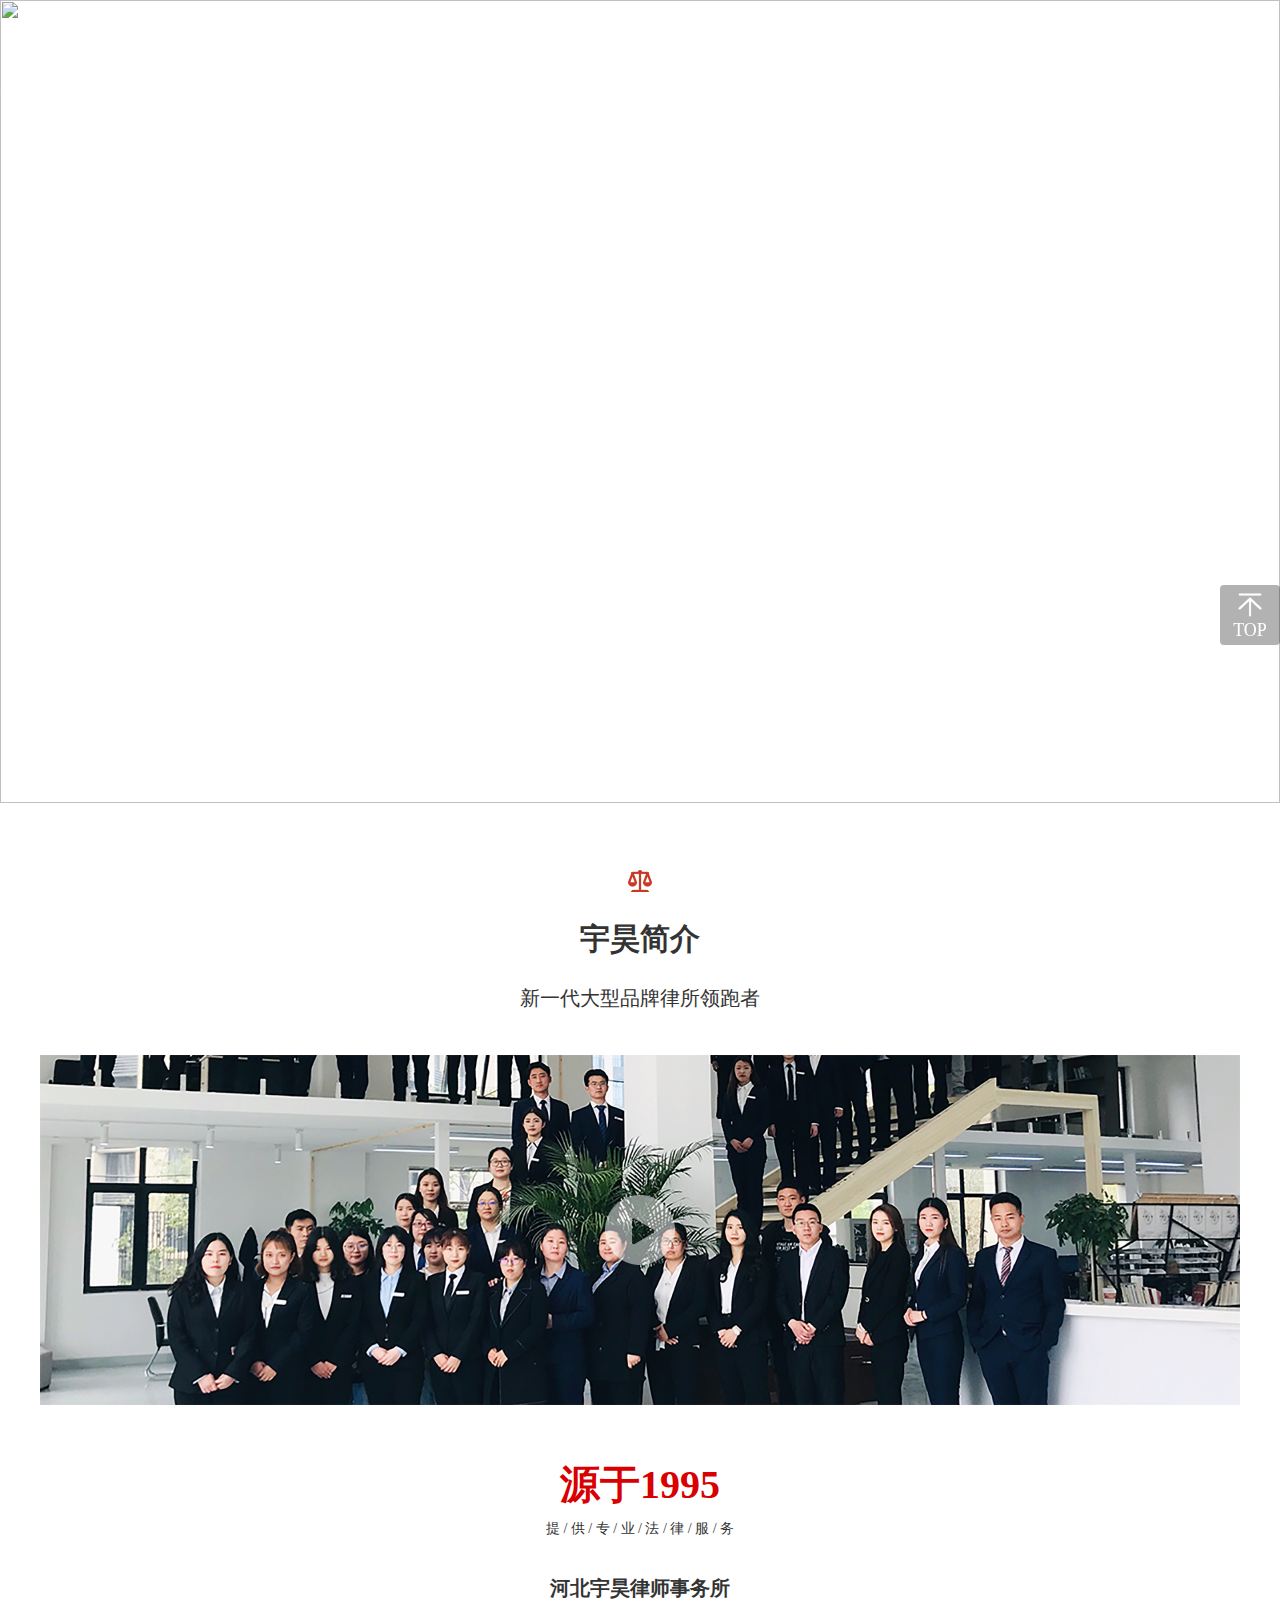
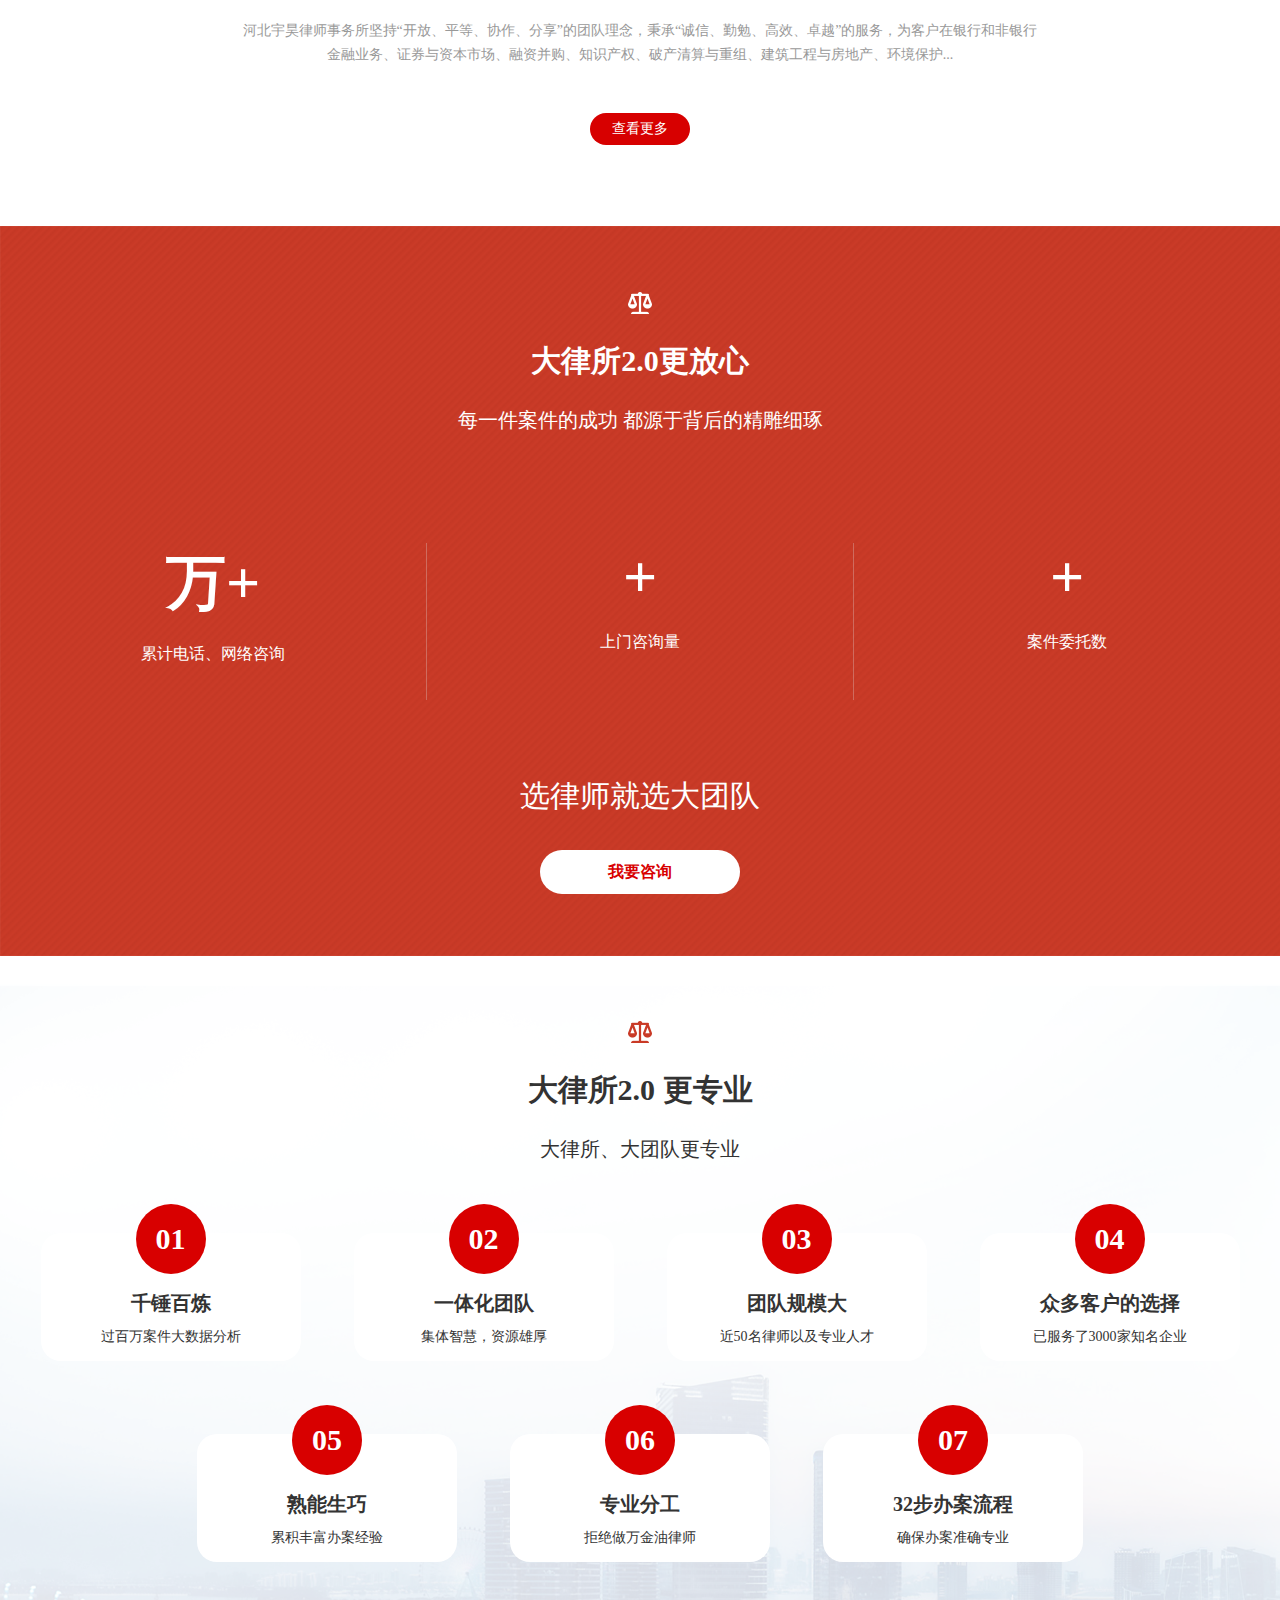
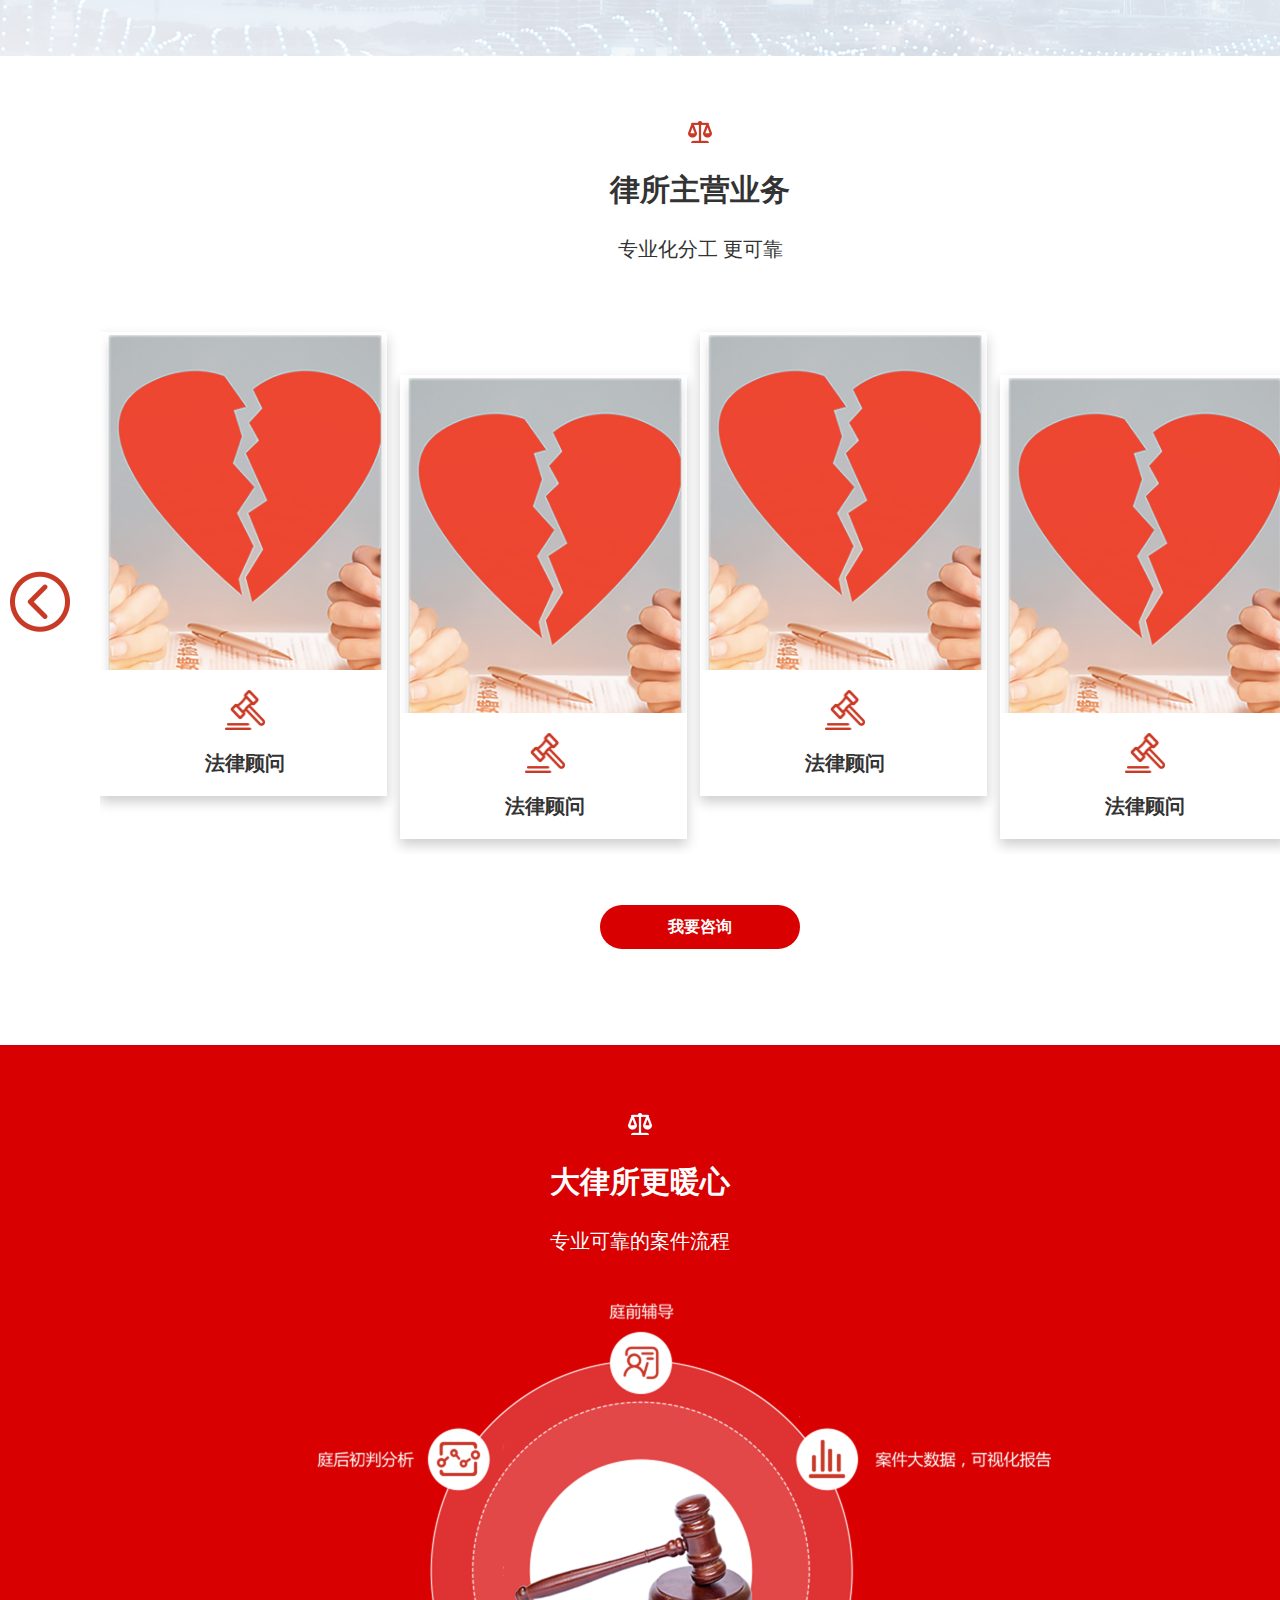
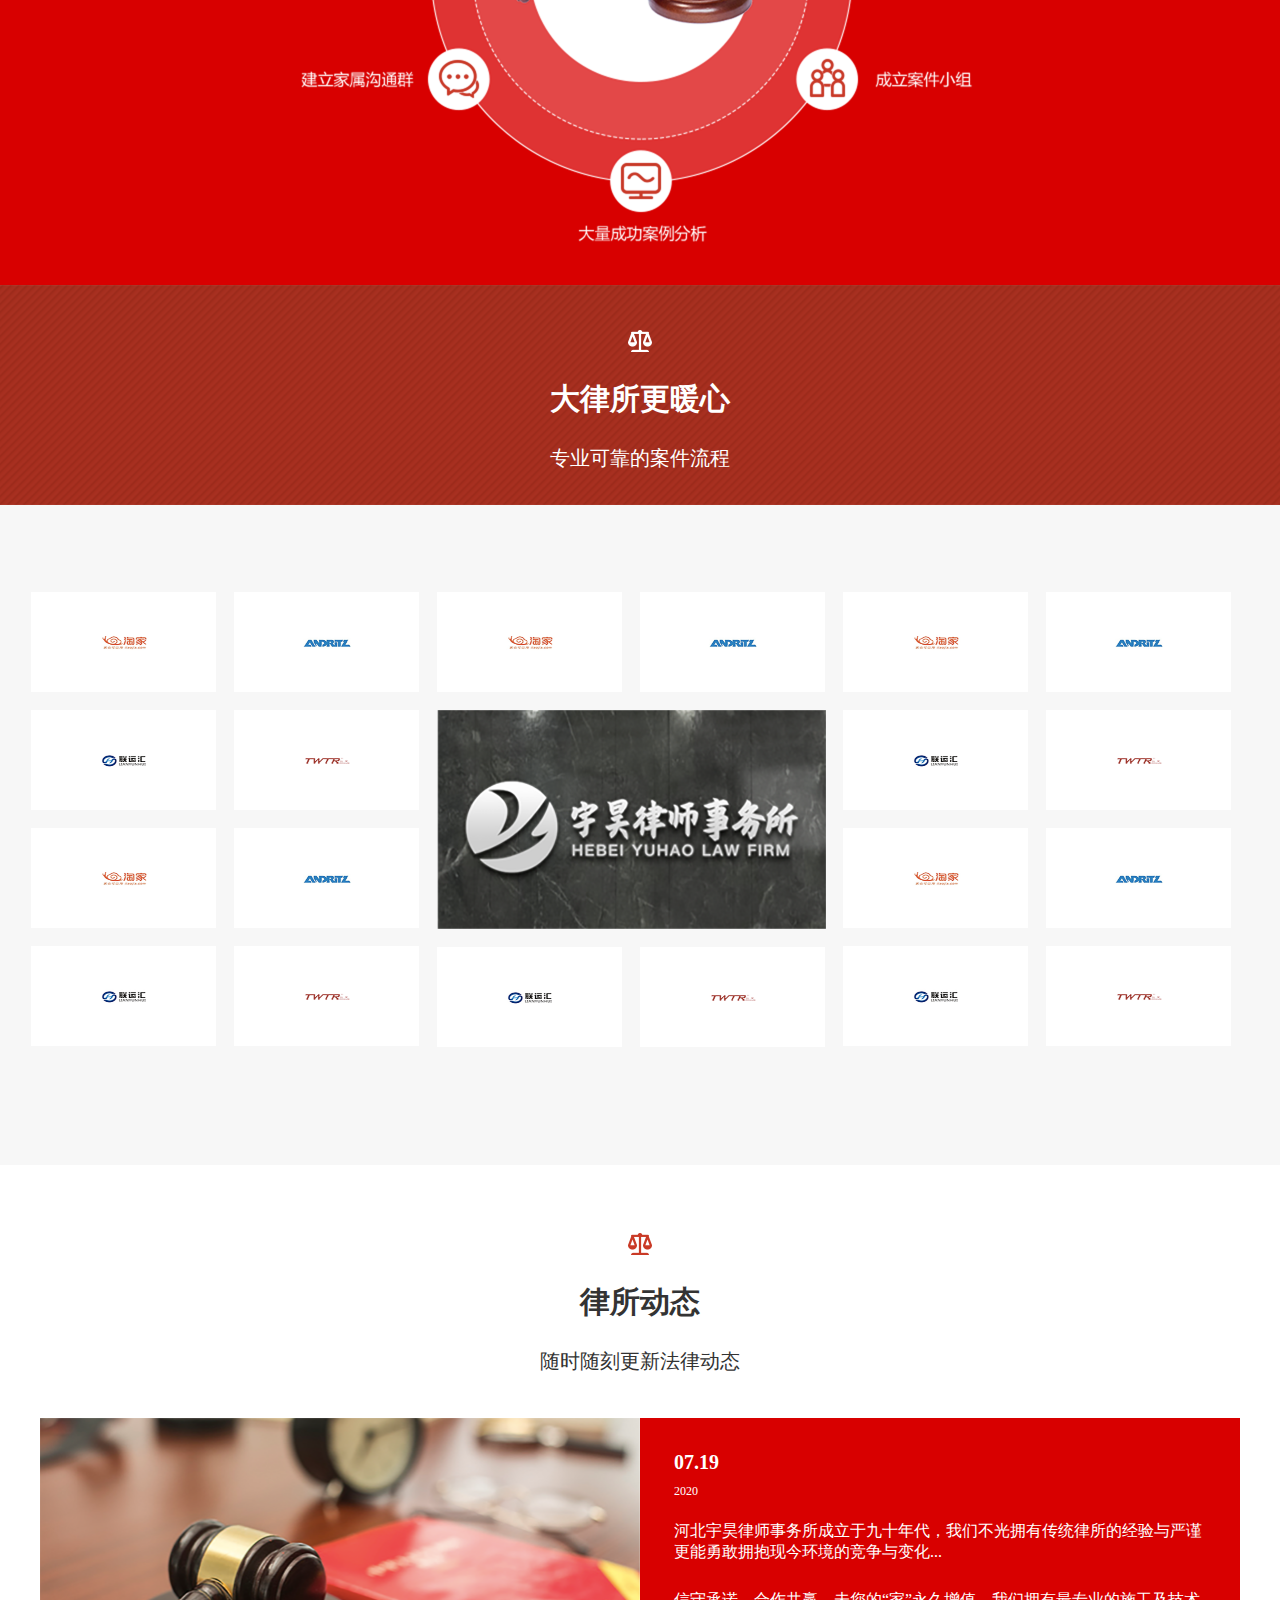
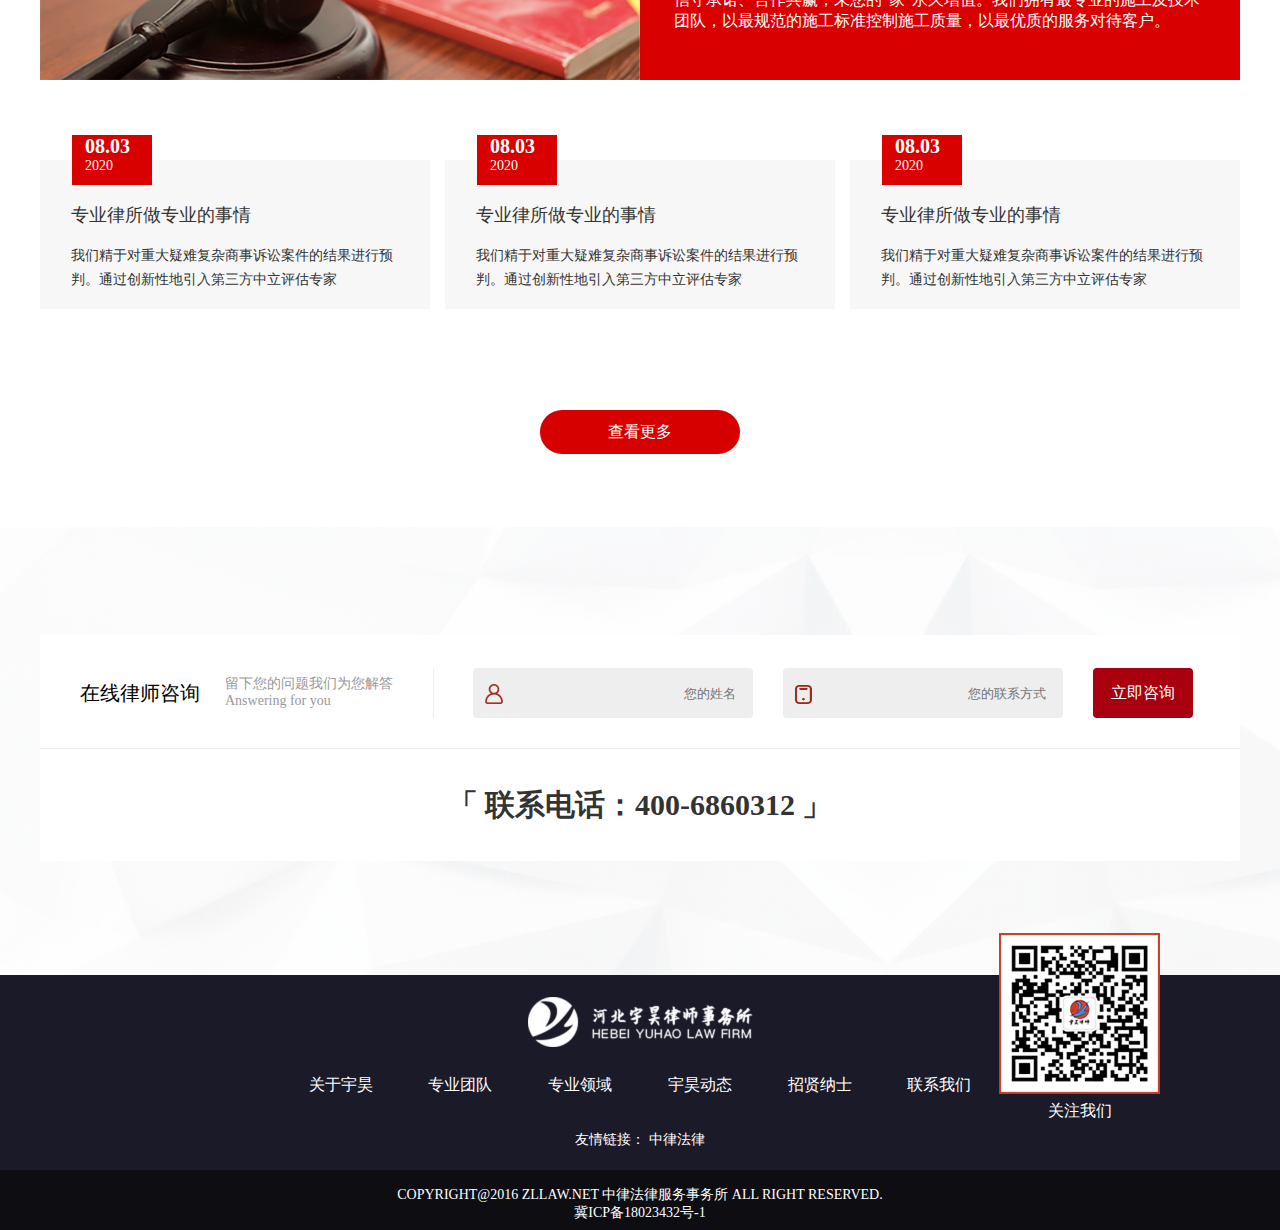
==== commit 770d23a3: "123" ====
--- a/pages/index.html
+++ b/pages/index.html
@@ -19,7 +19,48 @@
 <body>
   <div class="main">
     <!-- 头部开始 -->
-    <iframe class="top" src="../components/nav.html" frameborder="no" scrolling="no"></iframe>
+    <div class="header pc_block phone_none">
+      <div class="width gWidth">
+        <h1 class="logo fl"><img src="../static/images/logo@2x.png" alt=""></h1>
+        <ul class="nav_list fr">
+          <li><a class="active" target="_parent" href="../pages/index.html">首页</a></li>
+          <li><a target="_parent" href="../pages/about.html">关于宇昊</a></li>
+          <li><a target="_parent" href="../pages/team.html">专业团队</a></li>
+          <li><a target="_parent" href="../pages/field.html">专业领域</a></li>
+          <li><a target="_parent" href="../pages/dynamic.html">宇昊动态</a></li>
+          <li><a target="_parent" href="../pages/recruit.html">招贤纳士</a></li>
+          <li><a target="_parent" href="../pages/contact.html">联系我们</a></li>
+        </ul>
+      </div>
+    </div>
+    <div class="header pc_none phone_block">
+      <div class="width gWidth">
+        <h1 class="logo fl"><img src="../static/images/logo@2x.png" alt=""></h1>
+      </div>
+    </div>
+    <div class="menu pc_none phone_block">
+      <span class="s1"></span>
+      <span class="s2"></span>
+      <span class="s3"></span>
+    </div>
+    <ul class="nav_list pc_none phone_block">
+      <li><a target="_parent" href="../pages/index.html">首页</a></li>
+      <li><a target="_parent" href="../pages/about.html">关于宇昊</a></li>
+      <li><a target="_parent" href="../pages/team.html">专业团队</a></li>
+      <li><a target="_parent" href="../pages/field.html">专业领域</a></li>
+      <li><a target="_parent" href="../pages/dynamic.html">宇昊动态</a></li>
+      <li><a target="_parent" href="../pages/recruit.html">招贤纳士</a></li>
+      <li><a target="_parent" href="../pages/contact.html">联系我们</a></li>
+    </ul>
+    <!-- banner图 -->
+    <div class="banner">
+      <img class="banner_img pc_block phone_none" src="../static/images/banner1.png" alt="">
+      <img class="banner_img  phone_block pc_none" src="../static/phoneImg/index/banner-1@2x.png" alt="">
+      <div class="icon pc_block phone_none">
+        <img class="icon_img" src="../static/images/xiahua-x@2x.png" alt="">
+        <p class="icon_text">下滑，更多内容</p>
+      </div>
+    </div>
     <!-- 内容主体 -->
     <!-- 关于我们 -->
     <div class="introduce">
@@ -547,7 +588,30 @@
       </div>
     </div>
     <!-- 底部 -->
-    <iframe class="bottom" scrolling="no" src="../components/foot.html" frameborder="0"></iframe>
+    <div class="foot">
+      <div class="foot_top">
+        <div class="logo"><img src="../static/images/dib-logo@2x.png" alt=""></div>
+        <ul class="foot_nav gWidth clearfix">
+          <li><a target="_parent" href="../pages/about.html">关于宇昊</a></li>
+          <li><a target="_parent" href="../pages/team.html">专业团队</a></li>
+          <li><a target="_parent" href="../pages/field.html">专业领域</a></li>
+          <li><a target="_parent" href="../pages/dynamic.html">宇昊动态</a></li>
+          <li><a target="_parent" href="../pages/recruit.html">招贤纳士</a></li>
+          <li><a target="_parent" href="../pages/contact.html">联系我们</a></li>
+        </ul>
+        <div class="hot_link">
+          <a target="_blank" href="http://www.zllaw.net">友情链接： 中律法律</a>
+        </div>
+        <div class="code">
+          <img src="../static/images/erweima@2x.png" alt="">
+          <p class="pc_block phone_none">关注我们</p>
+        </div>
+      </div>
+      <div class="foot_bottom">
+        <p> COPYRIGHT@2016 ZLLAW.NET 中律法律服务事务所 ALL RIGHT RESERVED.
+          冀ICP备18023432号-1</p>
+      </div>
+    </div>
     <div class="top" id="gotoTop" style="width:60px;height:60px;background:rgba(0, 0, 0, .3);position: fixed;right: 0;bottom: 30%;
           font-size: 18px; color: #FFF; text-align: center; cursor: pointer;border-radius: 4px;z-index: 999;">
       <img style="width:30px;height:30px;margin-top: 5px;" src="../static/images/top.png" alt="">
@@ -557,6 +621,8 @@
   <script src="../common/js/swiper.min.js"></script>
   <script src="../common/js/jquery.min.js"></script>
   <script src="../common/js/num.js"></script>
+  <script src="../common/js/gotoTop.js"></script>
+  <script src="../common/js/menu.js"></script>
   <script>
     $(function () {
       $(window).scroll(function () {
@@ -574,34 +640,6 @@
           });
         }
       });
-
-
-      function gotoTop(minHeight) {
-
-        // 定义点击返回顶部图标后向上滚动的动画
-        $("#gotoTop").click(
-          function () {
-            $('html,body').animate({ scrollTop: '0px' }, 'slow');
-          })
-
-        // 获取页面的最小高度，无传入值则默认为600像素
-        minHeight ? minHeight = minHeight : minHeight = 600;
-
-        // 为窗口的scroll事件绑定处理函数
-        $(window).scroll(function () {
-
-          // 获取窗口的滚动条的垂直滚动距离
-          var s = $(window).scrollTop();
-
-          // 当窗口的滚动条的垂直距离大于页面的最小高度时，让返回顶部图标渐现，否则渐隐
-          if (s > minHeight) {
-            $("#gotoTop").fadeIn(500);
-          } else {
-            $("#gotoTop").fadeOut(500);
-          };
-        });
-      };
-      gotoTop();
     });
     var mySwiper = new Swiper('.swiper-container', {
       direction: 'horizontal',
--- a/static/css/index_m.css
+++ b/static/css/index_m.css
@@ -15,29 +15,6 @@
   width: 9.1rem;
   height: 1.25rem;
   margin-top: 0.75rem;
-}
-.menu{
-  width: 1.1rem;
-  height: 0.8rem;
-  margin-top: 1rem;
-}
-.menu span{
-  display: block;
-  width: 1.1rem;
-  height: 0.1rem;
-  background-color: #FFF !important;
-  margin-bottom: 0.25rem;
-  transition: .35s linear;
-}
-.menu:hover span:nth-child(1){
-  
-  transform: translateY(0.32rem) rotateZ(45deg);
-}
-.menu:hover span:nth-child(2){
-  transform: rotateZ(-45deg) translateX(-0.01rem);
-}
-.menu:hover span:nth-child(3){
-  opacity: 0;
 }
 /* banner图 */
 .banner{
@@ -146,7 +123,7 @@
 .team_black{
   margin-top: 1.075rem;
 }
-.team_black li{
+.team_black>li{
   width: 13rem;
   height: 3.75rem;
   border-bottom: 1px solid #FFFFFF;
@@ -155,12 +132,12 @@
 .dataNums{
   height: 1.875rem;
   line-height: 1.875rem;
-  overflow: auto;
+  overflow: unset;
   margin: 0;
 }
-.p1{width: 5.5rem;margin:0 auto;}
+.p1{width:6rem;margin:0 auto;}
 .p2{width: 9rem;margin:0 auto;}
-.p3{width: 7rem;margin:0 auto;}
+.p3{width: 8rem;margin:0 auto;}
 .dataNums .dataOne {
   margin-top: -0.35rem;
 }
--- a/common/css/phone.css
+++ b/common/css/phone.css
@@ -8,13 +8,141 @@
 .gWidth{
   width: auto !important;
 }
-.top{
+/* 栏目 */
+.column{
+  display: flex;
+  justify-content: space-between;
+  height: 3.3rem;
+  margin:0.8rem  0.75rem 0;
+  overflow-x: scroll;
+  box-sizing: border-box;
+}
+.column::-webkit-scrollbar {display:none}
+.column li{ 
+  float: left;
+  width: 3.8rem;
+  height: 1.8rem;
+  margin-right: .7rem;
+}
+.column li a{
+  float: left;
+  width:3.8rem;
+  height: 1.8rem;
+  line-height: 1.8rem;
+  text-align: center;
+  background: #E6E6E6;
+  border-radius: 0.25rem;
+  font-size:0.65rem;
+  color: #333333;
+}
+.column li .active{ 
+  color: #FFF;
+  background: #E10000;
+}
+/* 头部 */
+.header{
+  position: absolute;
+  left: 0;top: 0;
   width: 100%;
+  height: 3rem;
+  z-index: 999;
+  padding:0 5%;
+  box-sizing: border-box;
+  border-bottom:1px solid rgba(255, 255, 255, .2);
+}
+.header .logo img{
+  width: 9.1rem;
+  height: 1.25rem;
+  margin-top: 0.75rem;
+}
+.menu{
+  position: absolute;
+  top: 1rem;right: 1rem;
+  z-index: 9999;
+  width: 1.1rem;
+  height: 0.8rem;
+}
+.menu span{
+  display: block;
+  width: 1.1rem;
+  height: 0.1rem;
+  background-color: #fff;
+  margin-bottom: 0.25rem;
+  transition: .35s linear;
+}
+.nav_list{
+  position: fixed;
+  right: 0;top: 0;
+  width: 50vw;
+  height: 100vh;
+  background-color: #FFF;
+  z-index: 999;
+  padding-top: 10%;
+  box-sizing: border-box;
+  transform: translateX(200vw);
+  transition: .5s linear;
+  text-align: center;
+}
+.nav_list li a{
+  font-size: .6rem;
+  color: #333;
+  line-height: 2.5rem;
+}
+/* banner图 */
+.banner{
+  position: relative;
+  left: 0;top: 0;
+  width: 100vw;
   height: 20.075rem;
+  margin: 0 auto;
 }
-.bottom{ 
-  position: absolute;
-  left: 0;
-  width: 100% !important;
+.banner .banner_img{
+  width:100%;
+  height:100%;
+}
+/* 底部 */
+.foot{
   height: 17.6rem;
-}+}
+.foot .foot_top{
+  width: 100vw;
+  height: 15.25rem;
+  background: #191A27;
+  padding: 0 0.75rem;
+  box-sizing: border-box;
+}
+.foot .logo img{
+  margin: 1.275rem 0 1.025rem;
+  width: 8.6rem;
+  height: 1.925rem;
+}
+.code img{
+  width: 6.125rem;height: 6.125rem;
+}
+.hot_link a{
+  display: inline-block;
+  margin: 1rem 0;
+  font-size: 0.55rem;
+  color: #FFFFFF;
+}
+.foot_nav li a{
+  float: left;
+  color: #FFF;
+  font-size: 0.5rem;
+  margin-right: 0.4rem;
+}
+.foot_nav li a:nth-last-child(1){
+  margin-right: none;
+}
+.foot .foot_bottom{
+  width: 100vw;
+  height: 2.4rem;
+  background: #0C0C12;
+  font-size: 0.5rem;
+  color: #FFF;
+  text-align: center;
+  overflow: hidden;
+}
+.foot .foot_bottom p{
+  margin-top: 0.65rem;
+}
--- a/common/css/pc.css
+++ b/common/css/pc.css
@@ -15,4 +15,182 @@
   left: 0;
   width: 100%;
   height: 320px;
+}
+/* 栏目 */
+.column{
+  height: 174px;
+  margin: 0 auto;
+  box-sizing: border-box;
+  display: flex;
+  justify-content: space-between;
+}
+.column li{ 
+  float: left;
+  width: 120px;
+  height: 44px;
+  margin-top: 1.85rem;
+}
+.column li:nth-last-child(1){
+  margin-right: 0;
+}
+.column li:hover a{
+  color: #FFF;
+  background: #E10000;
+}
+.column li a{
+  float: left;
+  width: 120px;
+  height: 44px;
+  line-height: 44px;
+  text-align: center;
+  background: #E6E6E6;
+  border-radius: 10px;
+  font-size: 16px;
+  color: #333333;
+}
+.column li .active{ 
+  color: #FFF;
+  background: #E10000;
+}
+/* 头部 */
+.header{
+  position: absolute;
+  left: 0;top: 0;
+  z-index: 999;
+  width: 100%;
+  height: 90px;
+  line-height:90px;
+  border-bottom: 1px solid  rgba(255, 255, 255, .2);
+}
+.header .logo{
+  width: 364px;
+  height: 50px;
+  margin-top: 20px;
+  cursor: pointer;
+}
+.header .logo img{
+  width: 100%;
+  height: 100%;
+}
+.header .nav_list li{
+  float: left;
+  text-align: center;
+  user-select: none;
+}
+.header .nav_list li a{
+  display: inline-block;
+  height: 65px;
+  font-size:16px;
+  color: #FFF;
+  margin-left: 45px;
+}
+.header .nav_list li a:hover{
+  border-bottom: 2px solid #fff;
+}
+.header .nav_list li .active{
+  border-bottom: 2px solid #fff;
+}
+/* banner图 */
+.banner{
+  position: relative;
+  left: 0;top: 0;
+  width: 3000px;
+  min-width: 992px;
+  max-width: 100%;
+  height: 803px;
+  margin: 0 auto;
+}
+.banner .banner_img{
+  width:100%;
+  height:100%;
+}
+.icon{
+  position: absolute;
+  left: 0;bottom: 0;
+  width: 100%;
+  text-align: center;
+}
+.icon .icon_img{
+  width: 26px;
+  height: 36px;
+}
+.icon .icon_text{
+  font-size: 14px;
+  color: #FFFFFF;
+  line-height: 30px;
+}
+/* 底部 */
+.foot_top{
+  position: relative;
+  width: 2000px;
+  max-width: 100%;
+  min-width: 100%;
+  background: #1A1A28;
+  text-align: center;
+  padding-top: 22px;
+  box-sizing: border-box;
+}
+.foot_top .code{
+  position: absolute;
+  top: -42px;
+  right: 120px;
+  text-align: center;
+}
+.foot_top .code img{
+  width: 161px;
+  height: 161px;
+}
+.foot_top .code p{
+  font-size: 16px;
+  color: #FFFFFF;
+  margin-top: 7px;
+}
+.foot_top .logo{
+  width: 225px;
+  height: 50px;
+  margin:0  auto ;
+}
+.foot_top .logo img{
+  width: 100%;height: 100%;
+}
+.foot_top .foot_nav{
+  text-align: center;
+}
+.foot_top .foot_nav li{
+  display: inline;
+  margin-right: 44px;
+}
+.foot_top .foot_nav li:nth-last-child(1){
+  margin-right: 0;
+}
+.foot_top .foot_nav li a{
+  font-size: 16px;
+  color: #FFFFFF;
+}
+.foot_top .hot_link{
+  padding-bottom: 15px;
+}
+.foot_top .hot_link a{
+  display: inline-block;
+  font-size: 14px;
+  color: #FFFFFF;
+}
+.foot_bottom{
+  width: 2000px;
+  max-width: 100%;
+  min-width: 100%;
+  height: 60px;
+  background: #0D0D12;
+  text-align: center;
+  overflow: hidden;
+}
+.foot_bottom p{
+  width: 496px;
+  height: 32px;
+  font-size: 14px;
+  font-family: PingFang SC;
+  font-weight: 400;
+  color: #FFFFFF;
+  line-height: 18px;
+  margin: 16px auto 0;
 }--- a/static/css/index.css
+++ b/static/css/index.css
@@ -469,9 +469,9 @@
 }
 .process_img img{
   position: absolute;
-  left: 52%;top: 50%;
-  margin-top: calc(-539px / 2);
-  margin-left: calc(-750px / 2);
+  left: 53%;top: 50%;
+  margin-top: calc(-270px);
+  margin-left: calc(-375px);
   width: 750px;
   height: 539px;
 }
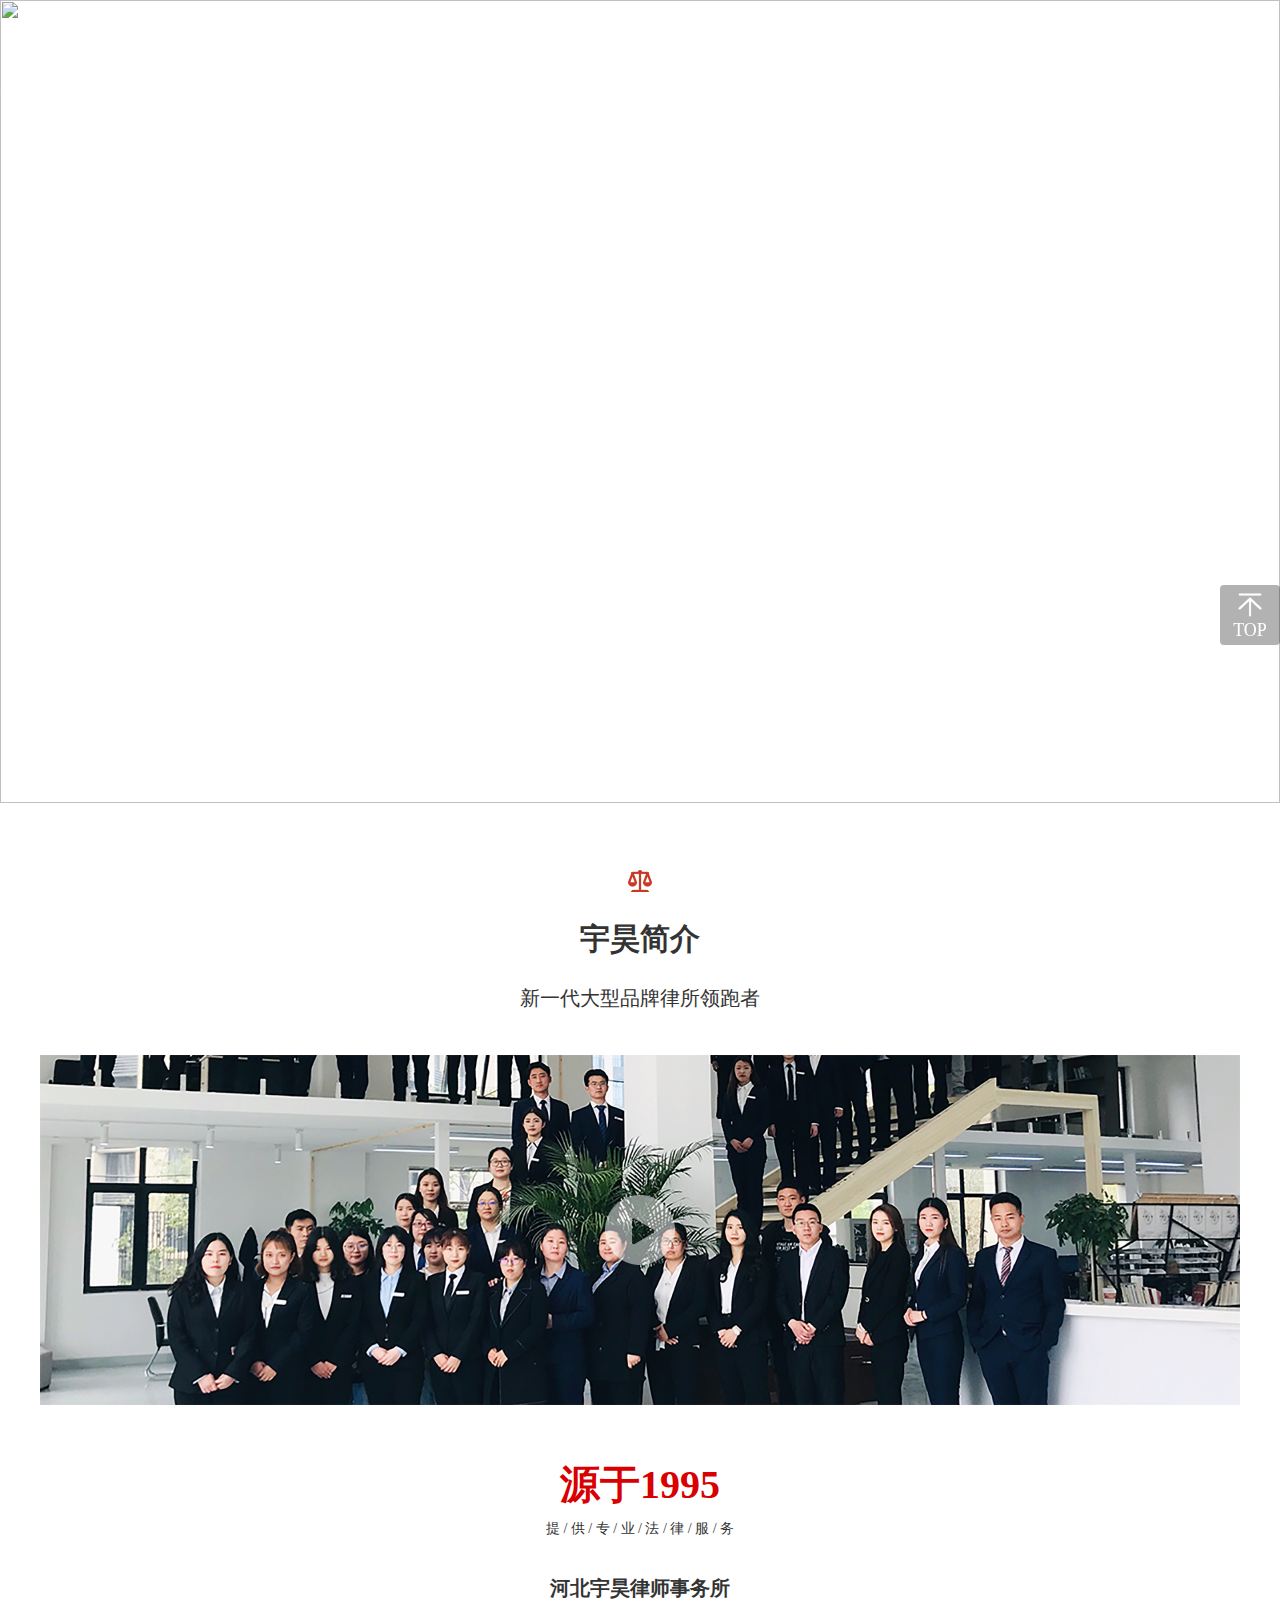
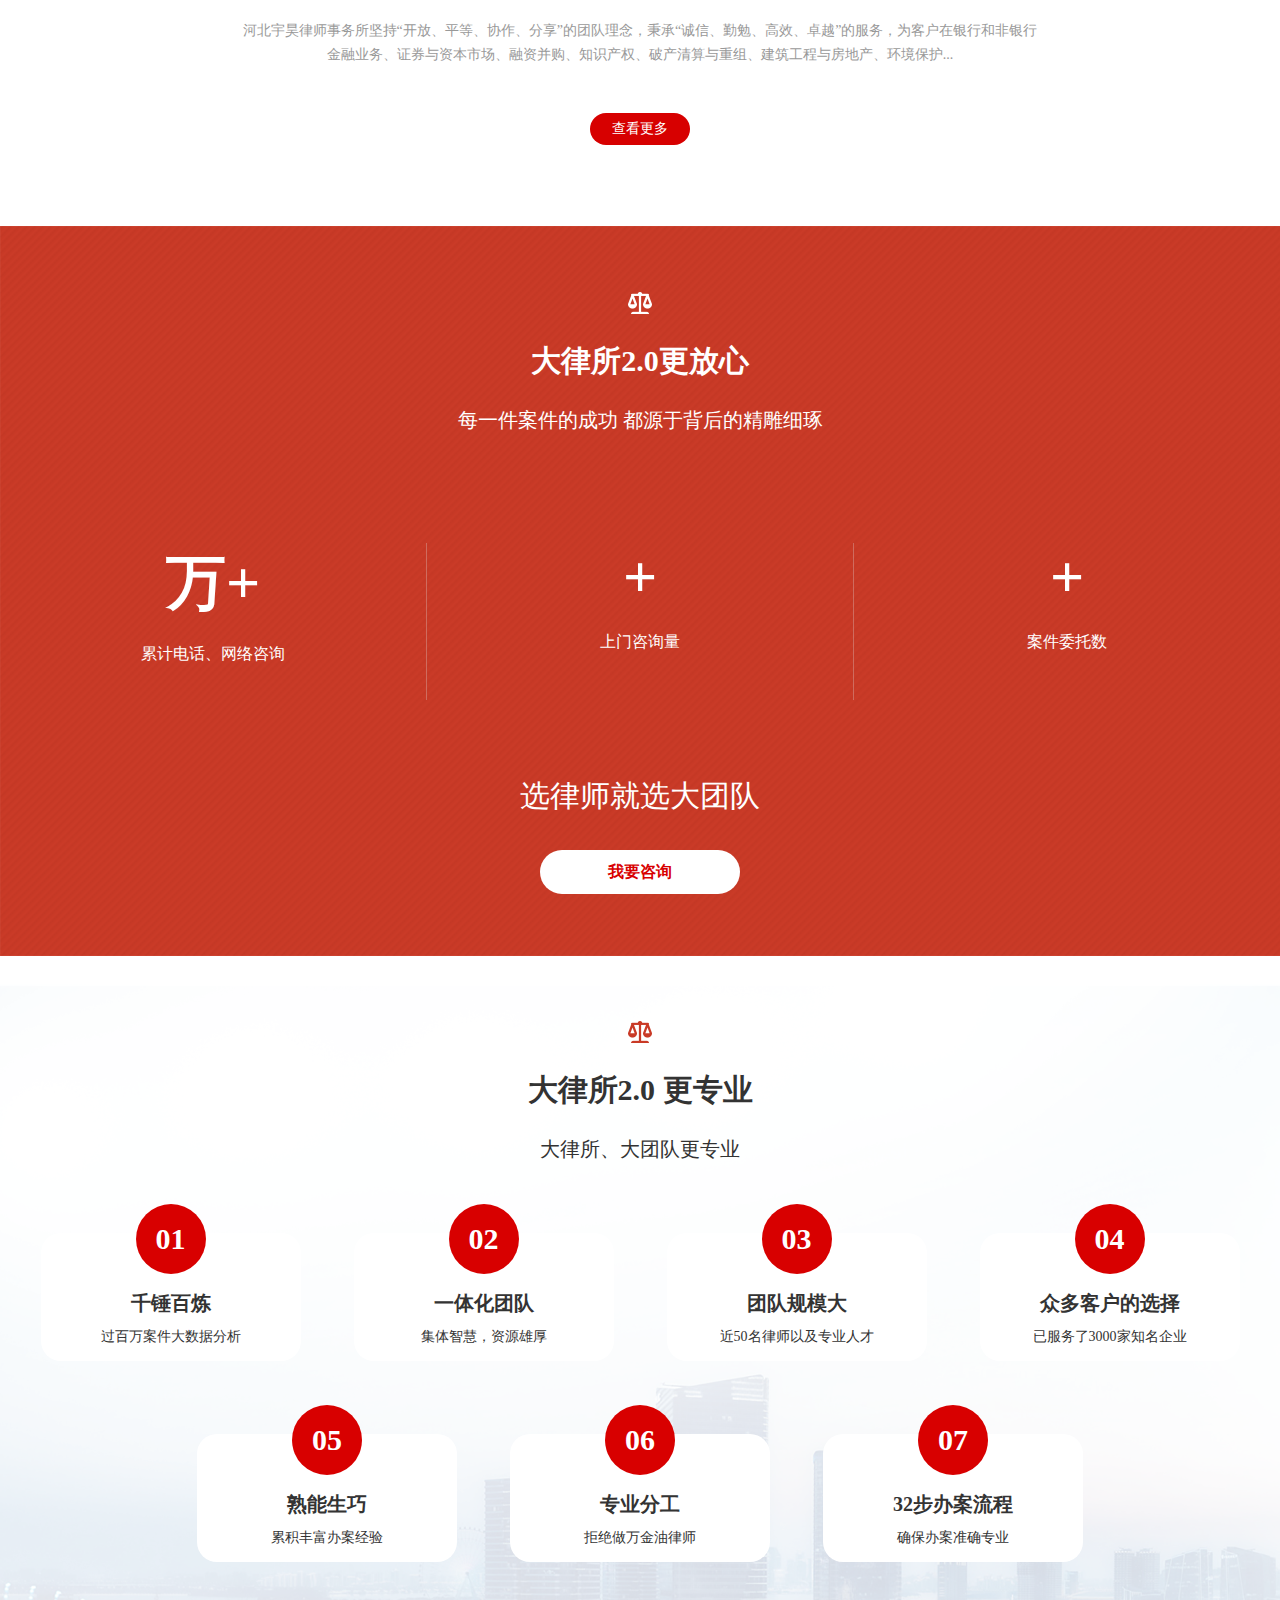
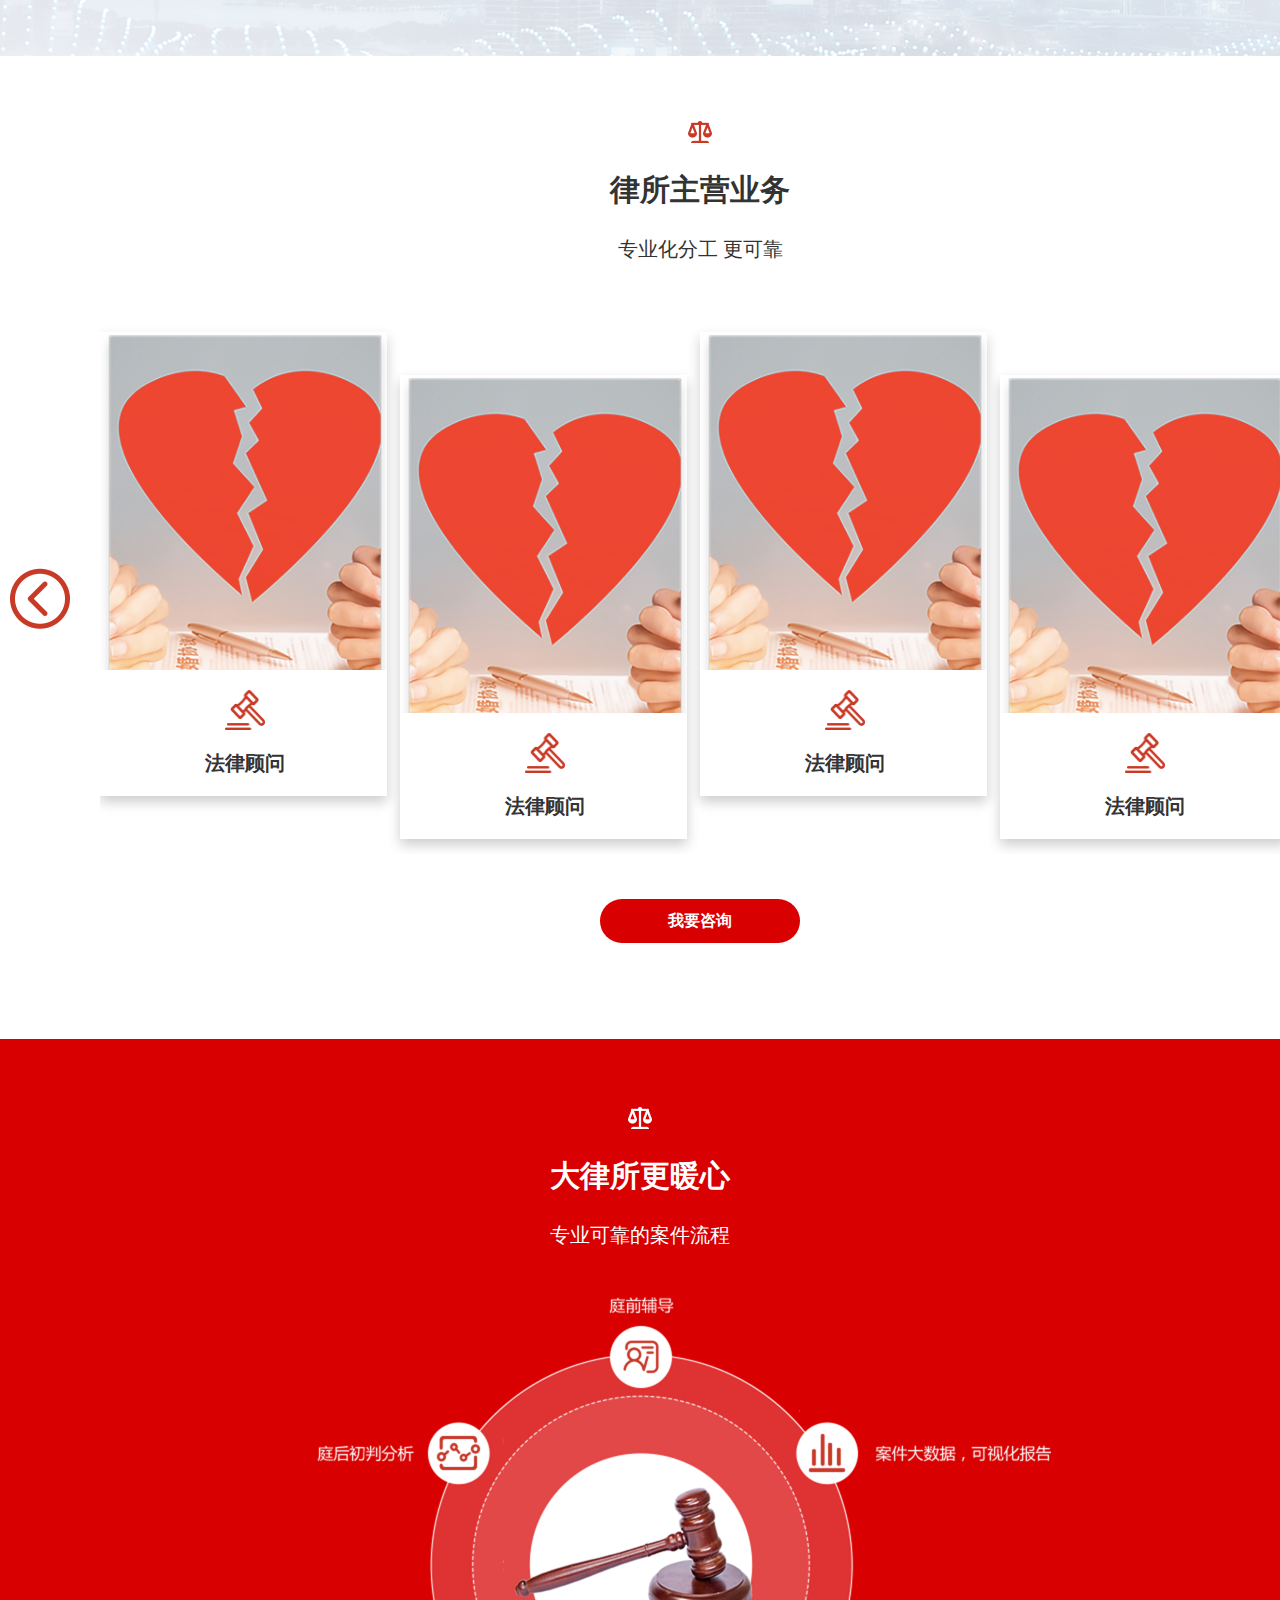
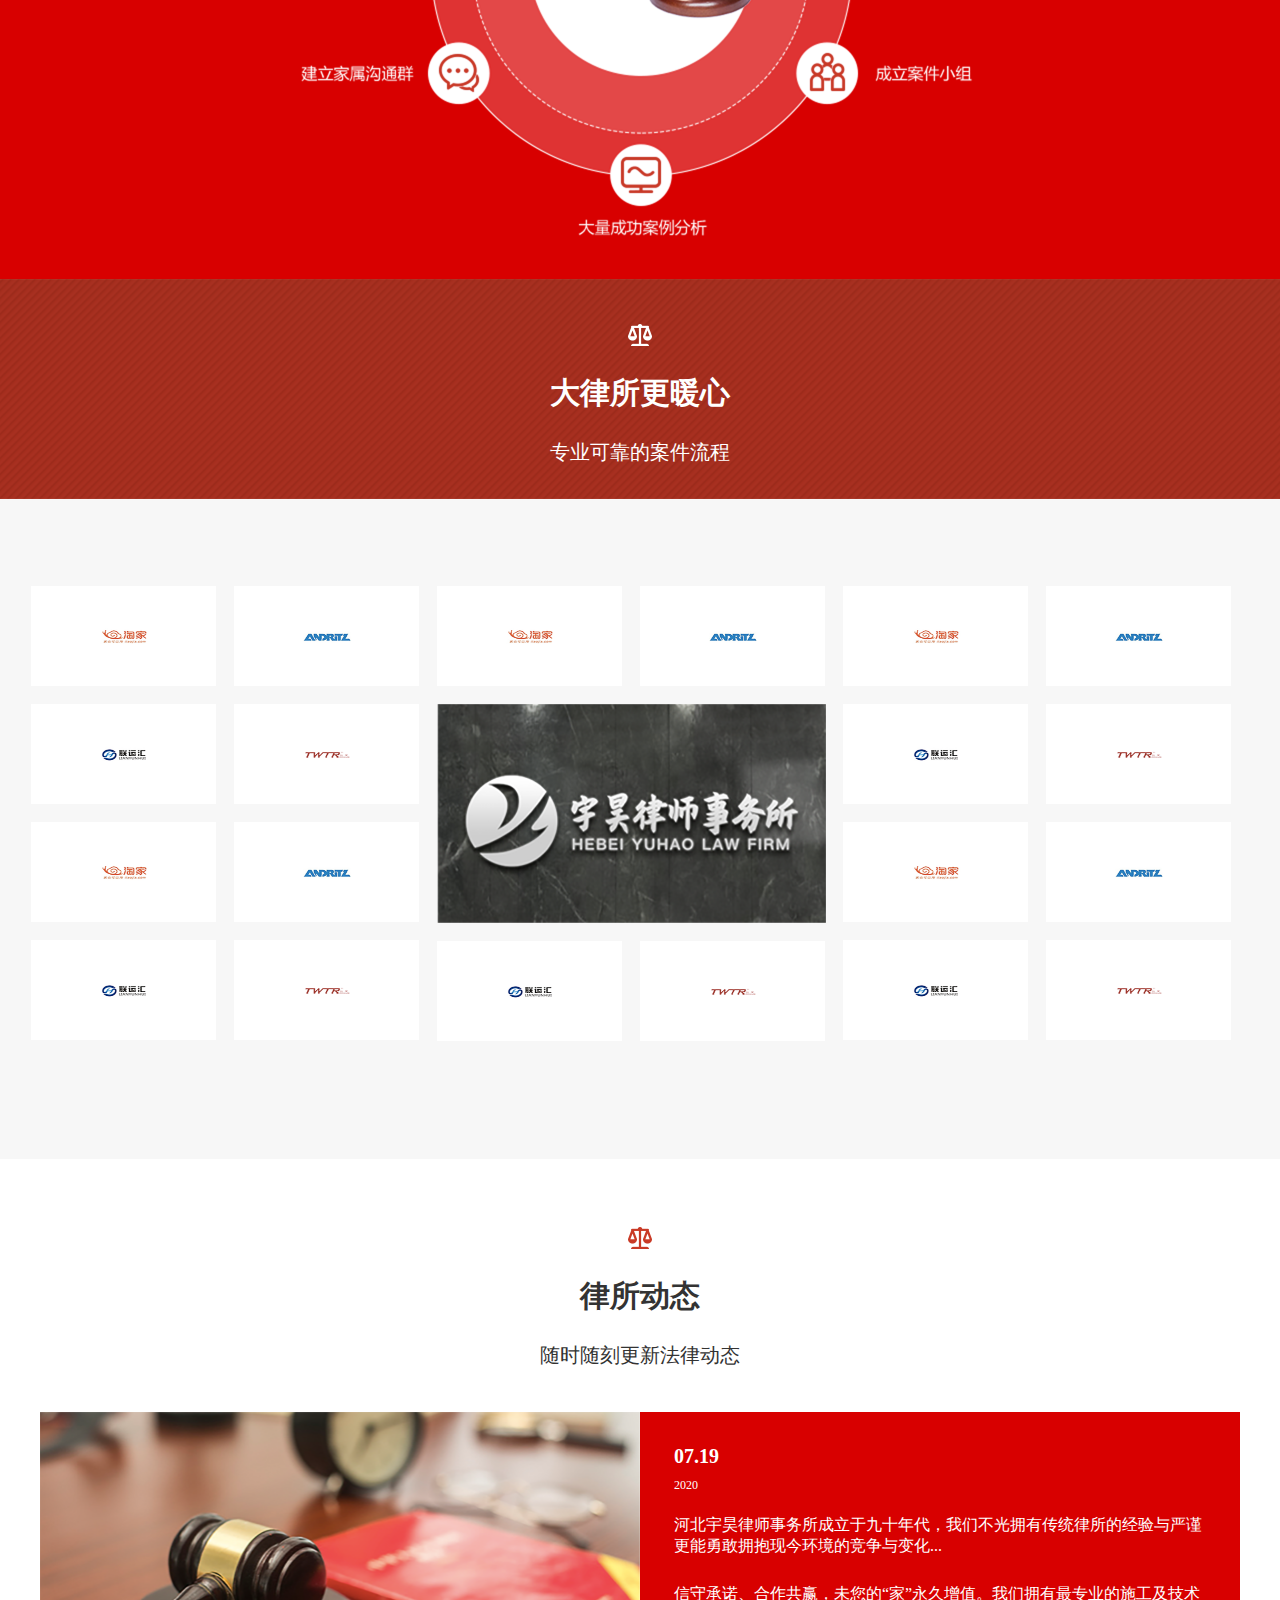
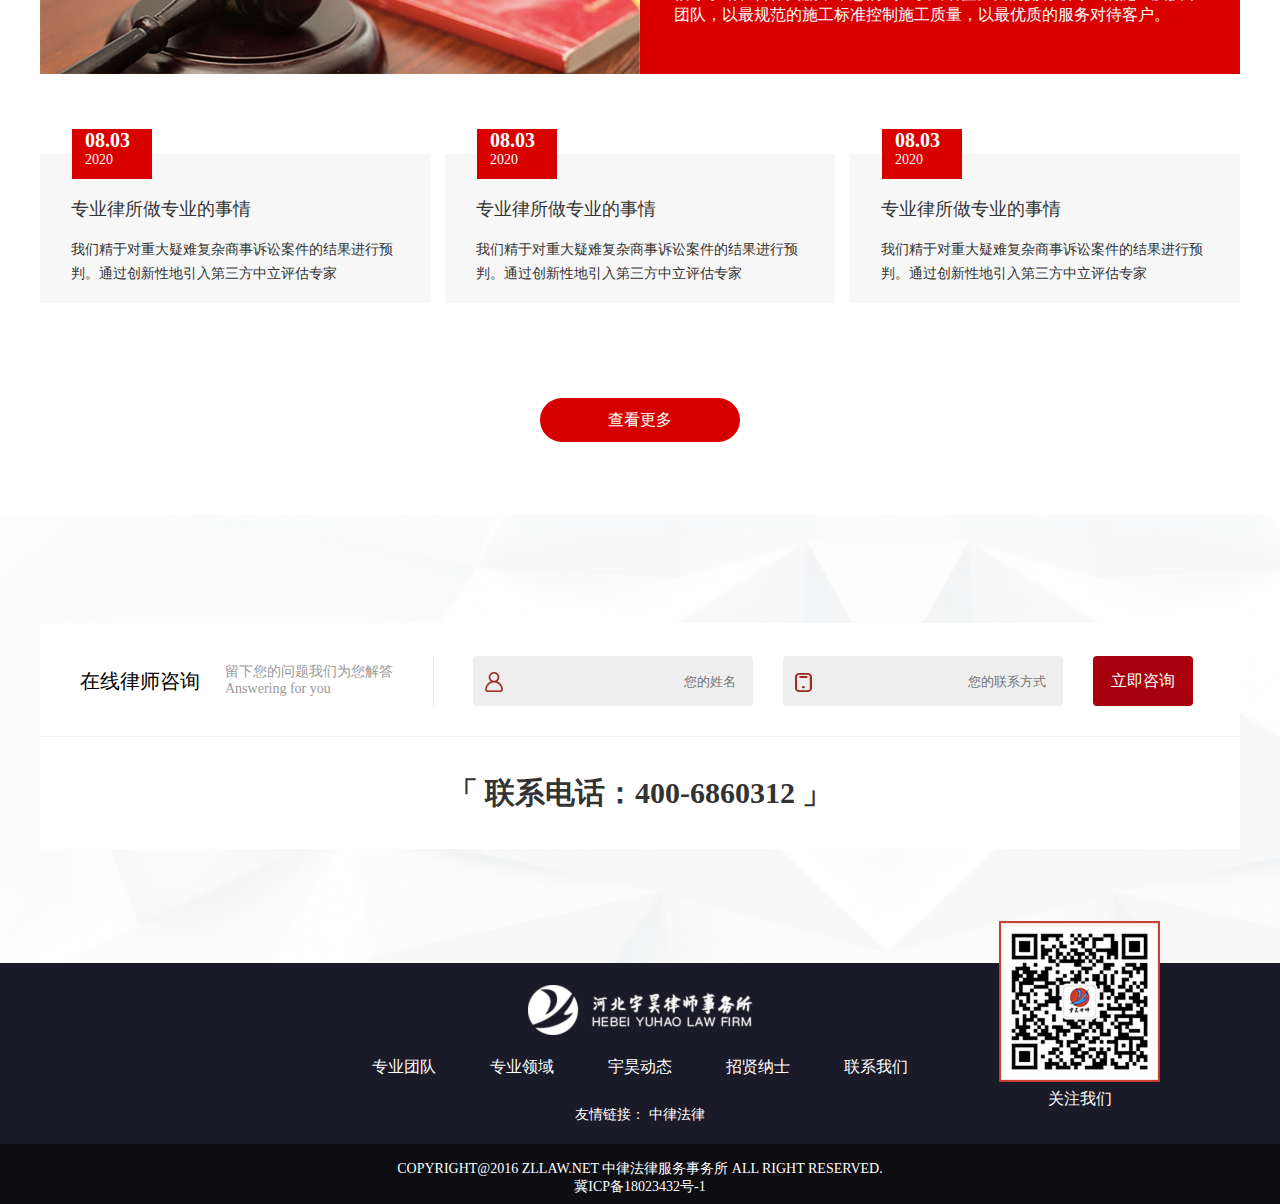
==== commit cbfa2de3: "111" ====
--- a/pages/index.html
+++ b/pages/index.html
@@ -592,7 +592,6 @@
       <div class="foot_top">
         <div class="logo"><img src="../static/images/dib-logo@2x.png" alt=""></div>
         <ul class="foot_nav gWidth clearfix">
-          <li><a target="_parent" href="../pages/about.html">关于宇昊</a></li>
           <li><a target="_parent" href="../pages/team.html">专业团队</a></li>
           <li><a target="_parent" href="../pages/field.html">专业领域</a></li>
           <li><a target="_parent" href="../pages/dynamic.html">宇昊动态</a></li>
--- a/common/css/phone.css
+++ b/common/css/phone.css
@@ -8,36 +8,48 @@
 .gWidth{
   width: auto !important;
 }
+body{
+  overflow-x: hidden;
+}
 /* 栏目 */
+.column_title{
+  width: 100%;
+  text-align: center;
+  margin-top: 1.5rem;
+  font-weight: bold;
+  color: #333;
+  font-size: 0.85rem;
+}
 .column{
   display: flex;
   justify-content: space-between;
-  height: 3.3rem;
-  margin:0.8rem  0.75rem 0;
+  height:2.75rem;
+  margin:0.65rem  0.75rem 0;
   overflow-x: scroll;
   box-sizing: border-box;
 }
 .column::-webkit-scrollbar {display:none}
 .column li{ 
   float: left;
-  width: 3.8rem;
-  height: 1.8rem;
-  margin-right: .7rem;
+  width: 3.2rem;
+  height: 1.4rem;
+  margin-right: 1rem;
 }
 .column li a{
   float: left;
-  width:3.8rem;
-  height: 1.8rem;
-  line-height: 1.8rem;
+  width: 3.2rem;
+  height: 1.4rem;
+  line-height: 1.4rem;
   text-align: center;
   background: #E6E6E6;
   border-radius: 0.25rem;
-  font-size:0.65rem;
+  font-size:0.55rem;
   color: #333333;
 }
 .column li .active{ 
   color: #FFF;
   background: #E10000;
+  font-weight: bold;
 }
 /* 头部 */
 .header{
@@ -125,6 +137,9 @@
   font-size: 0.55rem;
   color: #FFFFFF;
 }
+.foot_nav li{
+  float: left;
+}
 .foot_nav li a{
   float: left;
   color: #FFF;
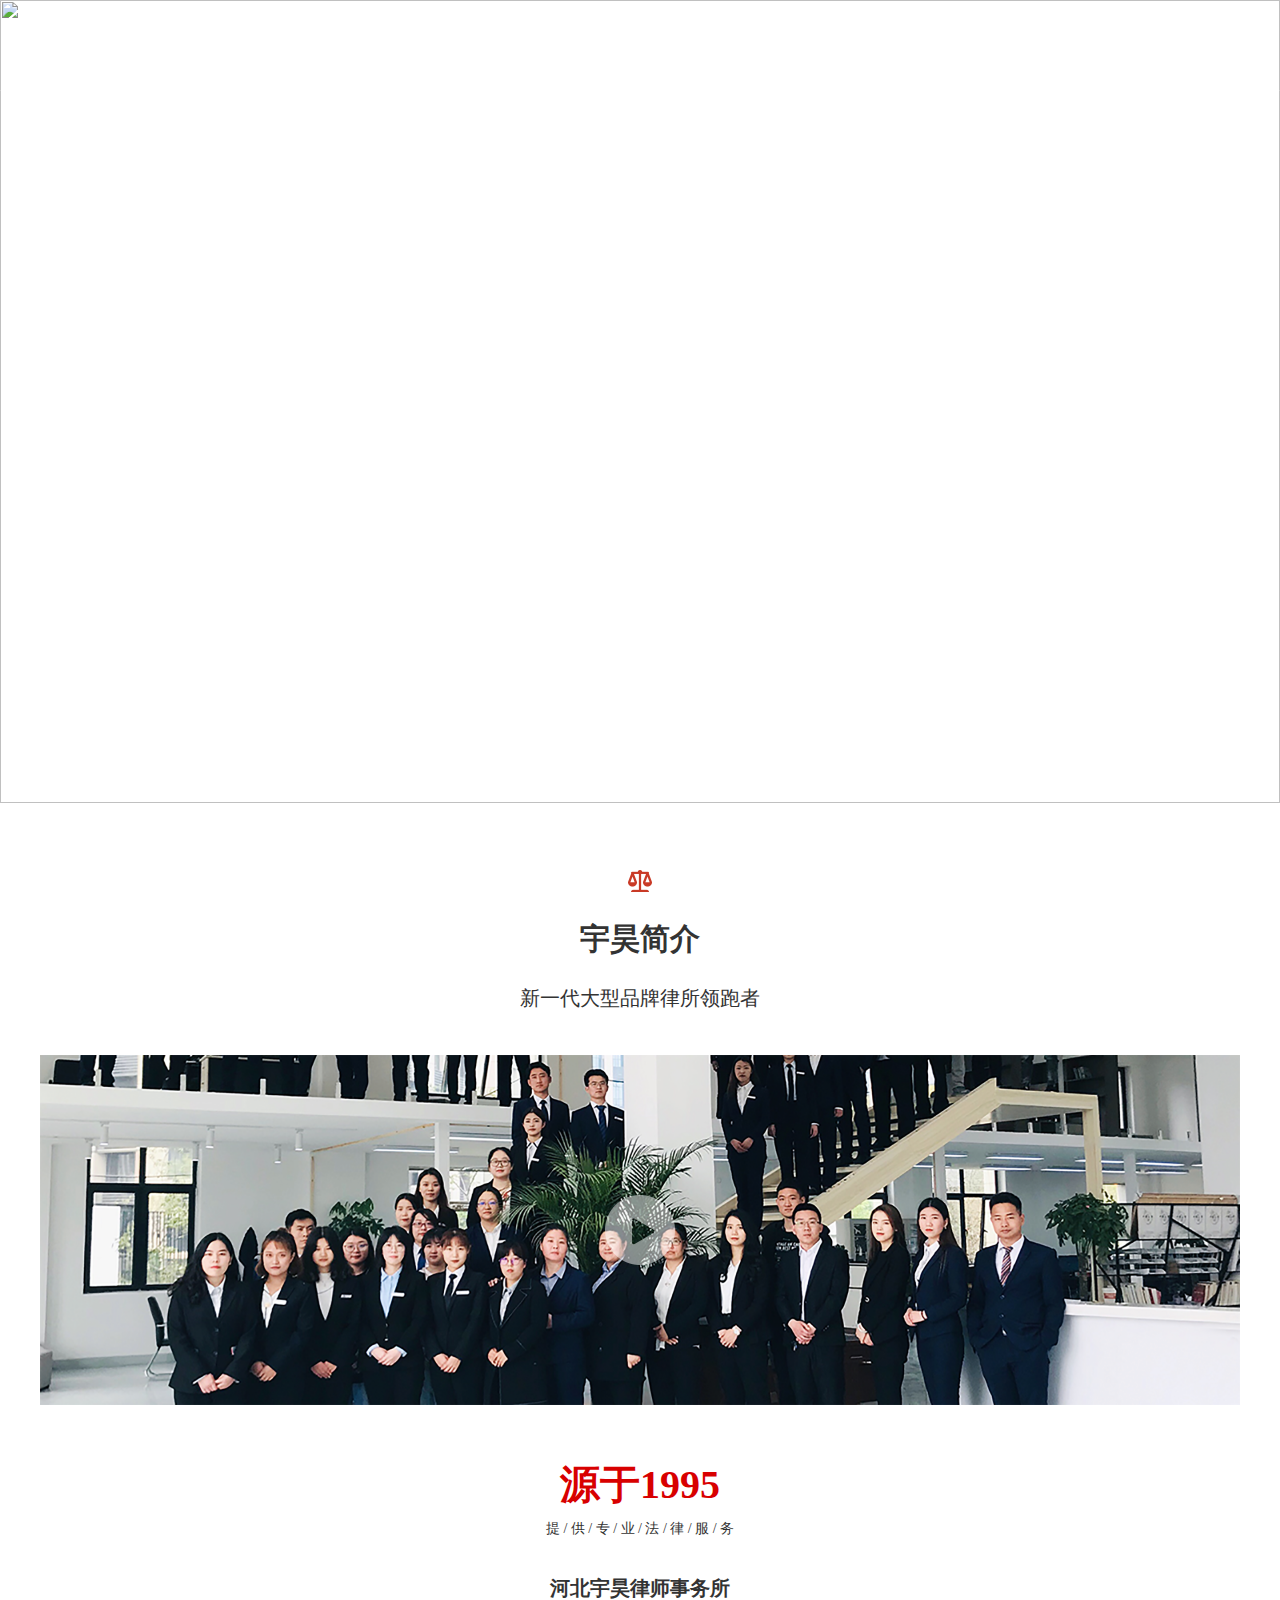
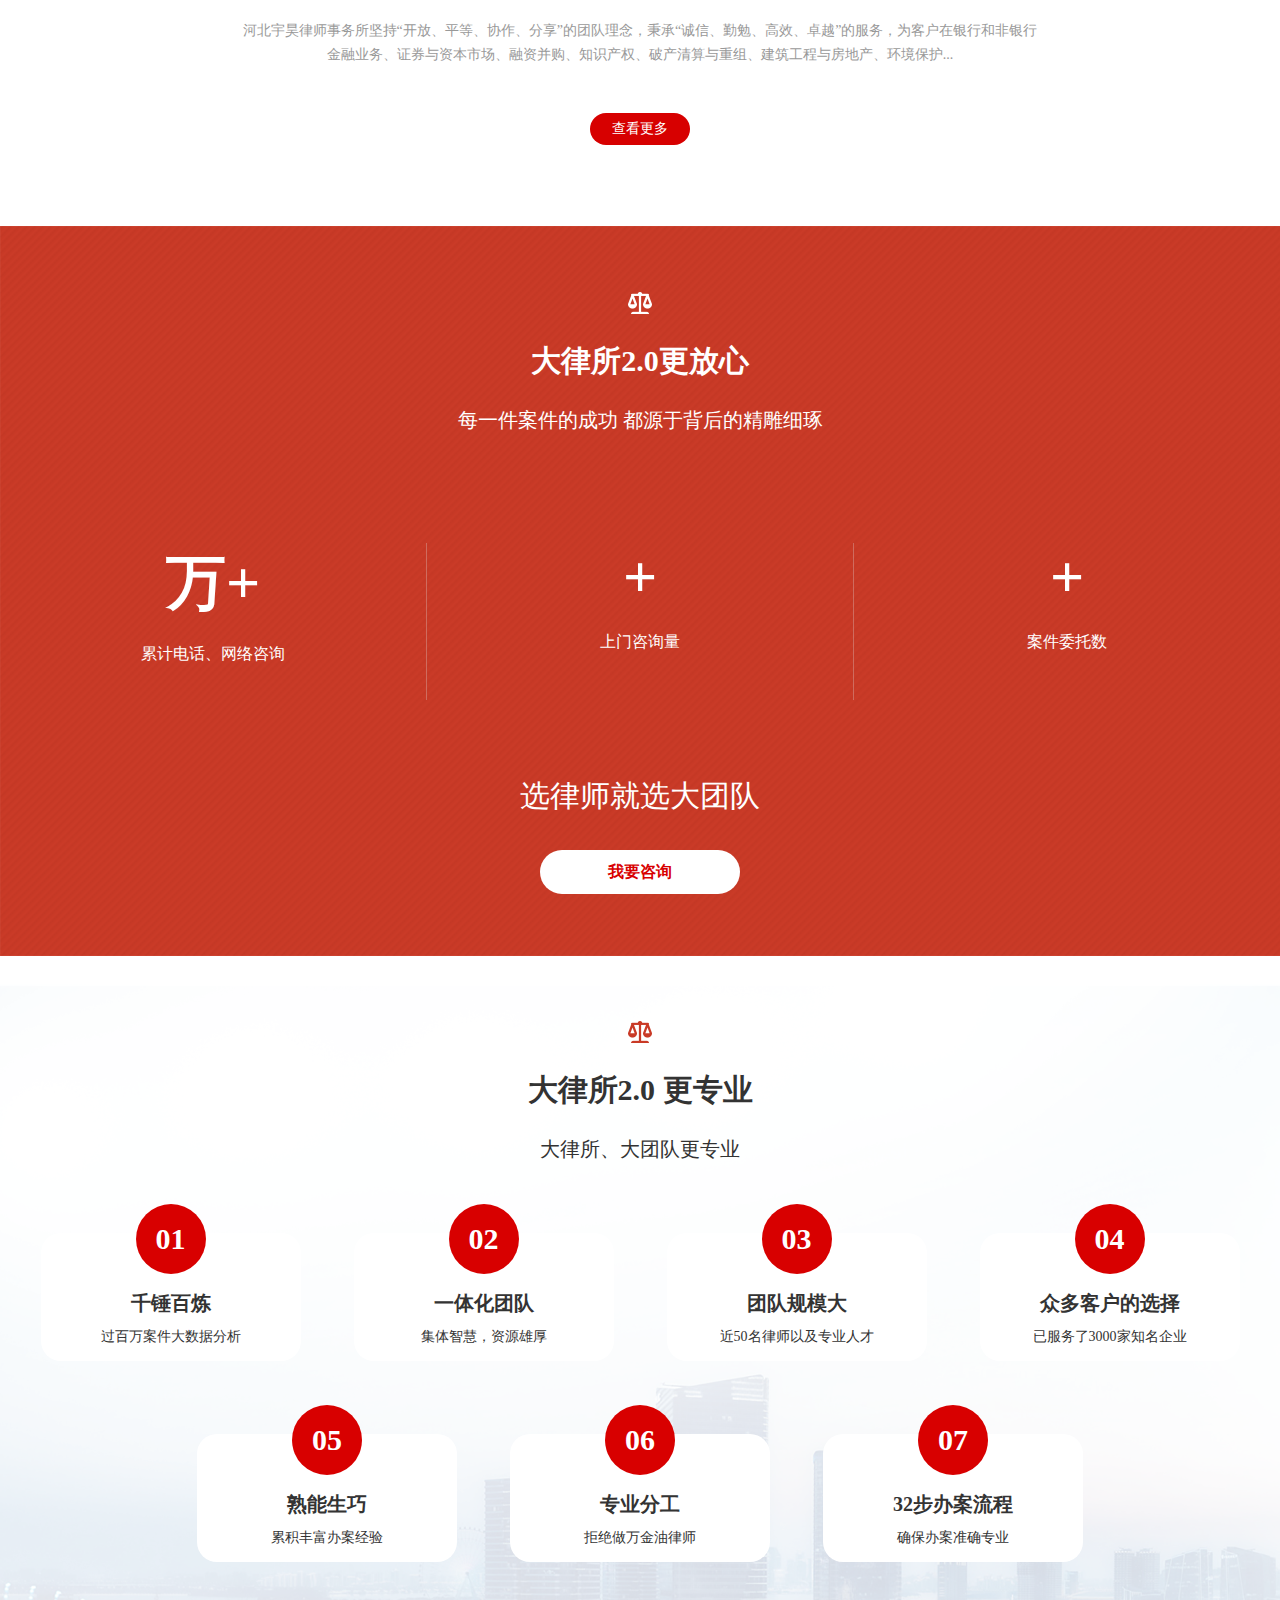
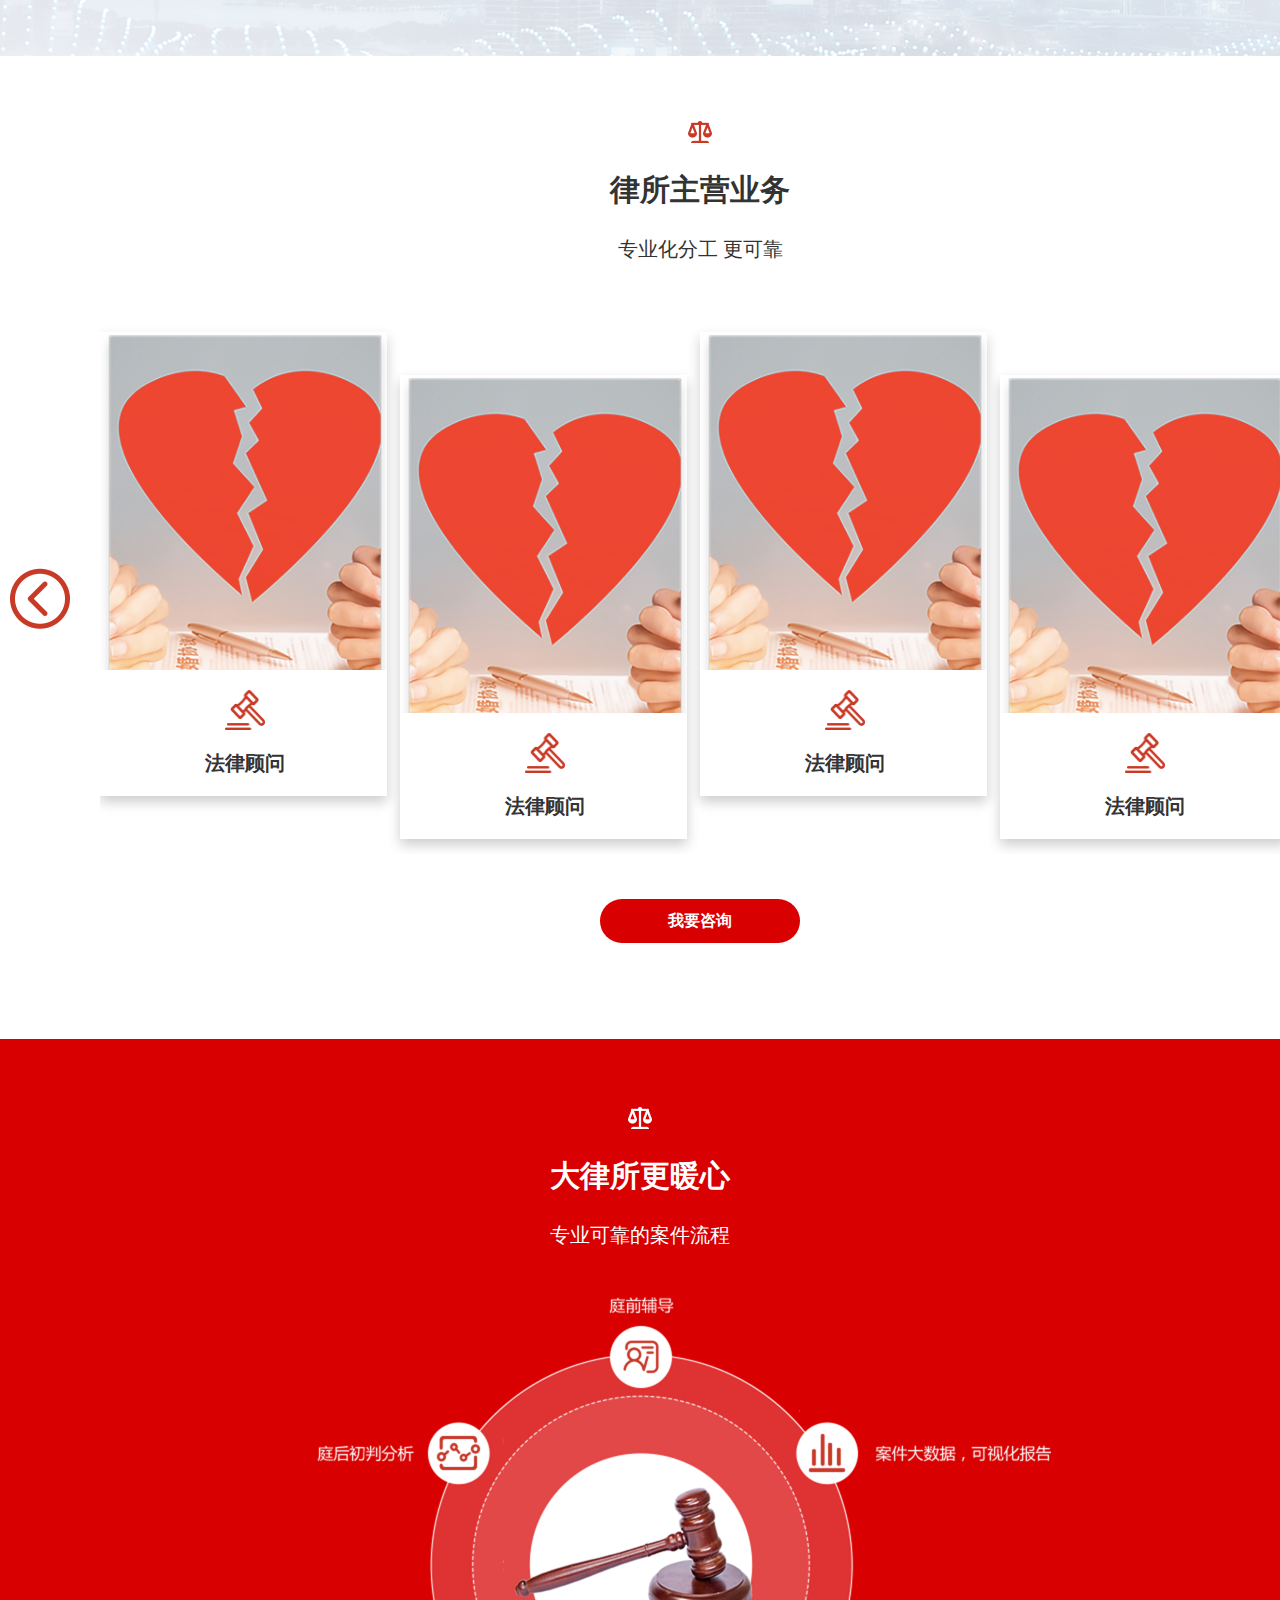
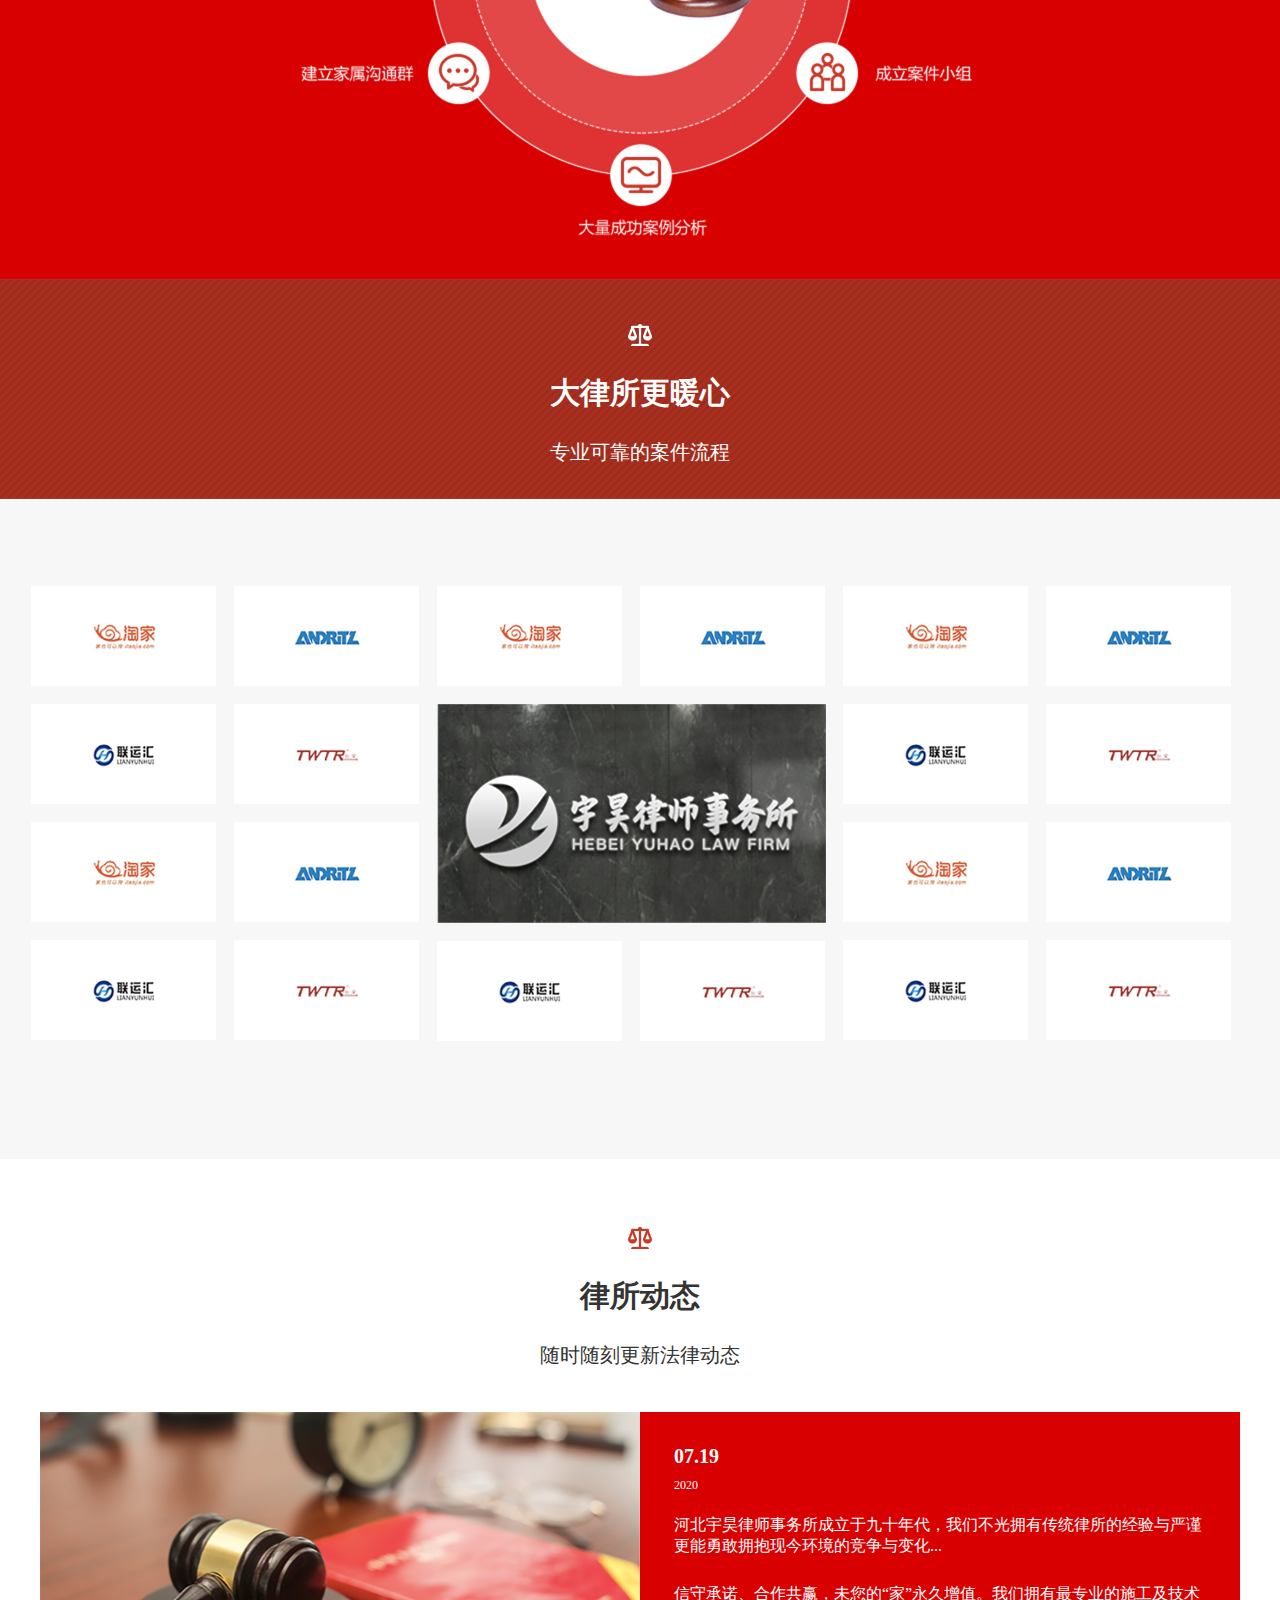
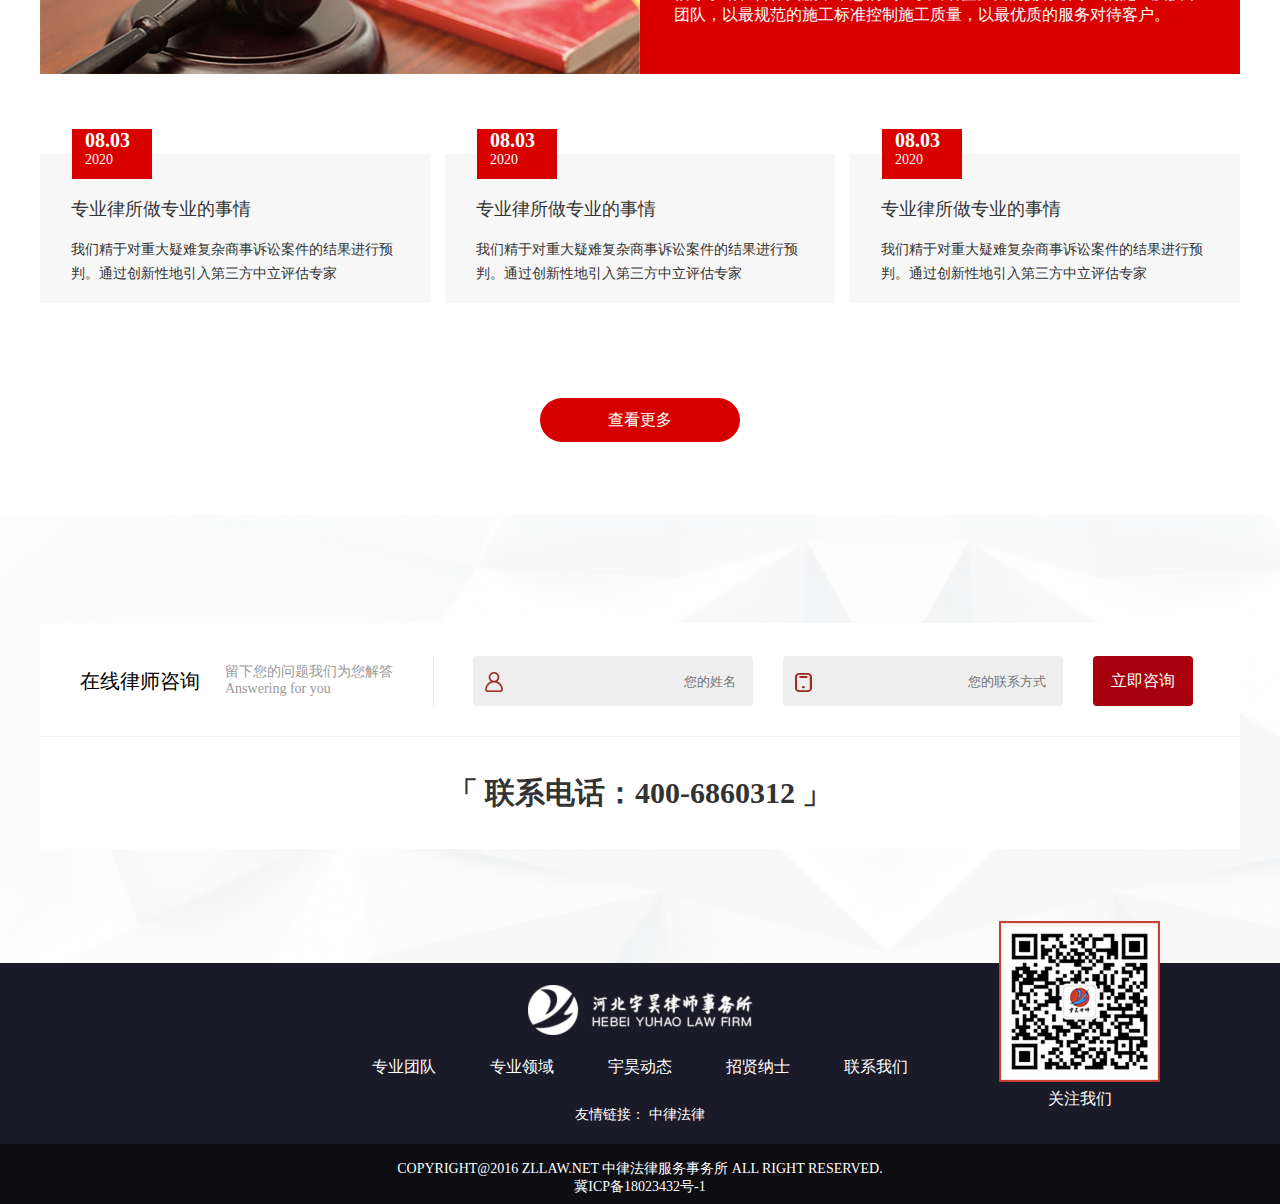
==== commit 3378ac8a: "提交" ====
--- a/pages/index.html
+++ b/pages/index.html
@@ -17,7 +17,7 @@
 </head>
 
 <body>
-  <div class="main">
+  <div class="main" id="vue">
     <!-- 头部开始 -->
     <div class="header pc_block phone_none">
       <div class="width gWidth">
@@ -622,14 +622,16 @@
   <script src="../common/js/num.js"></script>
   <script src="../common/js/gotoTop.js"></script>
   <script src="../common/js/menu.js"></script>
+  <script src="../common/js/vue.js"></script>
   <script>
     $(function () {
+      var index = 0;
       $(window).scroll(function () {
         var s = $(window).scrollTop();
         var height = $('.team').offset().top - $('.team').height() / 2;
         if (s > height) {
           $("#dataNums1").rollNum({
-            deVal: 30
+            deVal: 30,
           });
           $("#dataNums2").rollNum({
             deVal: 12399
--- a/static/css/index_m.css
+++ b/static/css/index_m.css
@@ -252,31 +252,33 @@
   margin-bottom: 1.5rem;
 }
 .field_list{
-  display: flex;
-  flex-wrap: wrap;
-  padding:0 5%;
+  padding:0 0.75rem;
   box-sizing: border-box;
 }
 .field_list li{
   position: relative;
+  float: left;
   height: 11.6rem;
   width: 6.9rem;
-  margin-right: 0.587rem !important;
   overflow: hidden;
   margin-bottom: 0.775rem;
   box-shadow: 0px 6px 12px 0px rgba(0, 0, 0, 0.2);
 }
 .field_list li:nth-child(2n){
-  margin-right: 0 !important;
+  float: right;
 }
 .field_list li .list_top img{
   width: 100%;
-  height: 8.475rem;
 }
 .field_list li .list_bottom{
+  width: 100%;
+  position: absolute;
   height: 3.15rem;
   transition: .35s linear;
   transform: translateY(0);
+  left: 0;
+  bottom: 0;
+  background: #FFF;
 }
 .field_list li .list_bottom img{
   width: 1rem;height: 1rem;
--- a/common/css/phone.css
+++ b/common/css/phone.css
@@ -8,9 +8,7 @@
 .gWidth{
   width: auto !important;
 }
-body{
-  overflow-x: hidden;
-}
+
 /* 栏目 */
 .column_title{
   width: 100%;
--- a/common/css/pc.css
+++ b/common/css/pc.css
@@ -5,16 +5,6 @@
 }
 .pc_none{
   display: none;
-}
-.top{
-  width: 100%;
-  height: 803px;margin-bottom:-15px
-}
-.bottom{
-  position: absolute;
-  left: 0;
-  width: 100%;
-  height: 320px;
 }
 /* 栏目 */
 .column{
@@ -72,13 +62,17 @@
   width: 100%;
   height: 100%;
 }
+.header .nav_list{
+  height: 90px;
+}
 .header .nav_list li{
+  height: 90px;
   float: left;
   text-align: center;
   user-select: none;
 }
 .header .nav_list li a{
-  display: inline-block;
+  display: block;
   height: 65px;
   font-size:16px;
   color: #FFF;
--- a/static/css/index.css
+++ b/static/css/index.css
@@ -1,69 +1,4 @@
 @charset "utf-8";
-/* 头部 */
-.header{
-  position: absolute;
-  left: 0;top: 0;
-  z-index: 999;
-  width: 100%;
-  height: 90px;
-  line-height:90px;
-  border-bottom: 1px solid  rgba(255, 255, 255, .2);
-}
-.header .logo{
-  width: 364px;
-  height: 50px;
-  margin-top: 20px;
-  cursor: pointer;
-}
-.header .logo img{
-  width: 100%;
-  height: 100%;
-}
-.header .nav_list li{
-  float: left;
-  text-align: center;
-  user-select: none;
-}
-.header .nav_list li a{
-  display: inline-block;
-  height: 65px;
-  font-size:16px;
-  color: #FFF;
-  margin-left: 45px;
-}
-.header .nav_list li a:hover{
-  border-bottom: 2px solid #fff;
-}
-
-/* banner图 */
-.banner{
-  position: relative;
-  left: 0;top: 0;
-  width: 3000px;
-  min-width: 992px;
-  max-width: 100%;
-  height: 803px;
-  margin: 0 auto;
-}
-.banner .banner_img{
-  width:100%;
-  height:100%;
-}
-.icon{
-  position: absolute;
-  left: 0;bottom: 0;
-  width: 100%;
-  text-align: center;
-}
-.icon .icon_img{
-  width: 26px;
-  height: 36px;
-}
-.icon .icon_text{
-  font-size: 14px;
-  color: #FFFFFF;
-  line-height: 30px;
-}
 /* 小图标 */
 .sign{
   width: 24px;
@@ -534,8 +469,8 @@
 .partner_bottom .par_bot_left img,
 .partner_bottom .par_bot_middle img,
 .partner_bottom .par_bot_right img{
-  width: 94px;
-  height: 39px;
+  width: 130px;
+  height: 75px;
 }
 .partner_bottom .par_bot_middle h2{
   margin-bottom: 18px;
